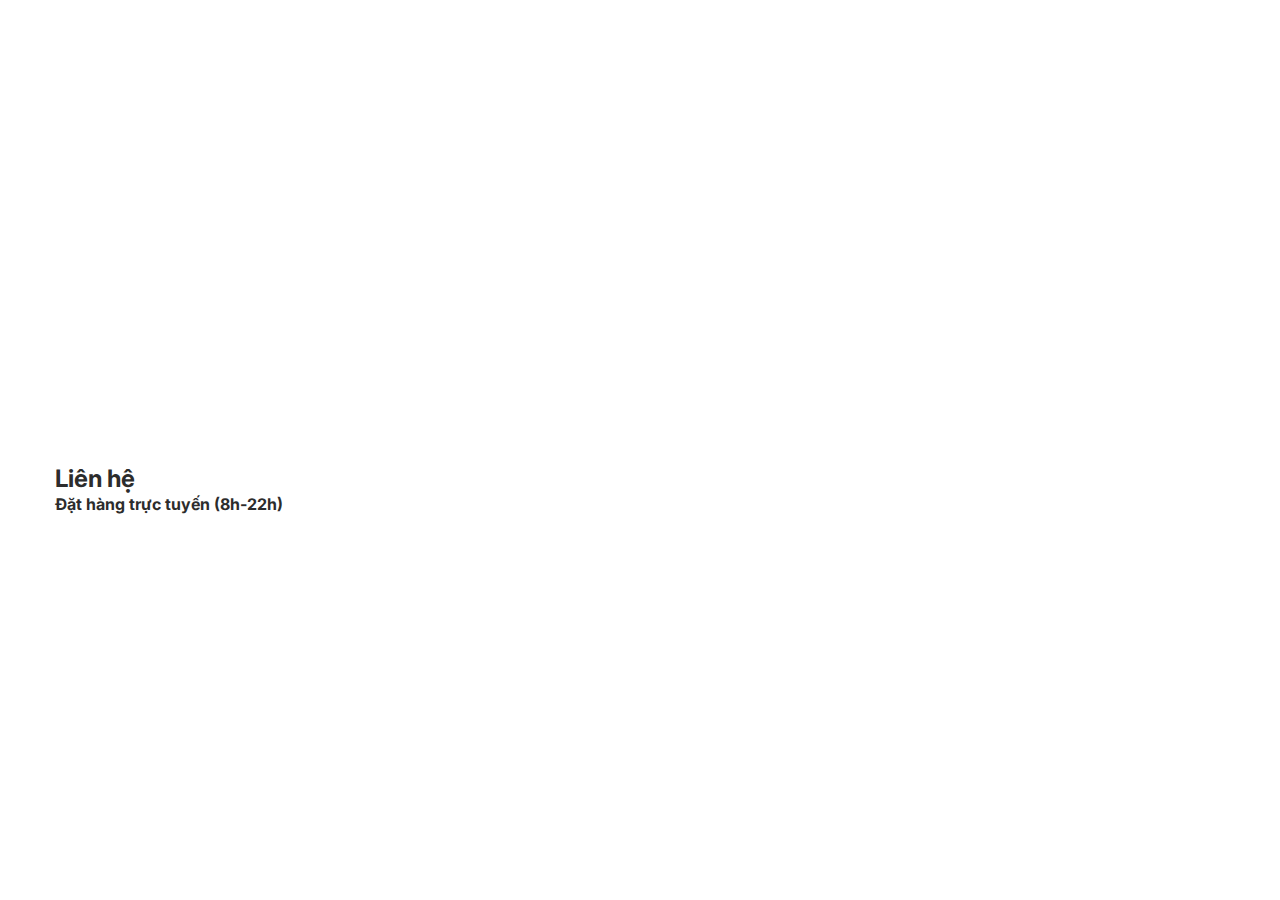
==== du_an_HTML/contact.html @ fa2d2f30 "up" ====
<!DOCTYPE html>
<html lang="en">
  <head>
    <meta charset="UTF-8" />
    <meta name="viewport" content="width=device-width, initial-scale=1.0" />
    <title>Liên hệ</title>
    <link
      rel="stylesheet"
      href="https://cdnjs.cloudflare.com/ajax/libs/font-awesome/6.5.2/css/all.min.css"
    />
    <link
      rel="stylesheet"
      href="https://cdnjs.cloudflare.com/ajax/libs/animate.css/4.1.1/animate.min.css"
    />

    <link rel="stylesheet" href="css/grid.css" />
    <link rel="stylesheet" href="css/style.css" />
  </head>
  <body>
    <iframe
      src="https://www.google.com/maps/embed?pb=!1m18!1m12!1m3!1d3153.6393666109917!2d144.9537363153166!3d-37.8162792797517!2m3!1f0!2f0!3f0!3m2!1i1024!2i768!4f13.1!3m3!1m2!1s0x6ad642af0f11fd81%3A0xf5774a2b8a3ef92a!2zVmljdG9yaWEgSGFyb3VyIENlbnRyYWwgRmVkZXJhdGlvbg!5e0!3m2!1sen!2sau!4v1580207734740!5m2!1sen!2sau"
      width="100%"
      height="460"
      style="border: 0"
      allowfullscreen=""
      loading="lazy"
    ></iframe>
    <div class="form-contact">
      <div class="container">
        <div class="col-5">
          <div class="info">
            <h2>Liên hệ</h2>
            <p><b>Đặt hàng trực tuyến (8h-22h)</b></p>
            <ul>
              <li><a href="#"></a></li>
              <li><a href="#"></a></li>
              <li><a href="#"></a></li>
              <li><a href="#"></a></li>
              <li><a href="#"></a></li>
            </ul>
          </div>
          <!-- end info -->
        </div>
        <!-- end col -->

        <div class="col-7">
          <div class="form"></div>
          <!-- end form -->
        </div>
        <!-- end col -->
      </div>
    </div>
  </body>
</html>
---- du_an_HTML/css/grid.css ----
/*
Quy ước: Triển khai theo Mobile First

.col-{number}: <576px
.col-sm-{number}: >=576px
.col-md-{number}: >=768px
.col-lg-{number}: >=992px
.col-xl-{number}: >=1200px
.col-xxl-{number}: >=1400px

Gutter
spacer = 1rem
g-0 => Khoảng cách cột và hàng = 0
g-1 => 0.25 * spacer
g-2 => 0.5 * spacer
g-3 => spacer
g-4 => 1.5 * spacer
g-5 => 3 * spacer


*/
* {
    padding: 0;
    margin: 0;
    box-sizing: border-box;
    outline: 0;
  }
  
  :root {
    --container-width: 1200px;
    --container-padding: 15px;
    --max-column: 12;
    --column-space: 20px;
    --spacer: 1rem;
  }
  
  .container {
    max-width: var(--container-width);
    margin: 0 auto;
    padding: 0 var(--container-padding);
  }
  
  .justify-content-start {
    justify-content: flex-start;
  }
  
  .justify-content-center {
    justify-content: center;
  }
  
  .justify-content-end {
    justify-content: flex-end;
  }
  
  .align-items-start {
    align-items: flex-start;
  }
  
  .align-items-center {
    align-items: center;
  }
  
  .align-items-end {
    align-items: flex-end;
  }
  
  .row {
    display: flex;
    flex-wrap: wrap;
    margin: 0 calc(-1 * var(--column-space) / 2);
  }
  
  .row.g-0 {
    margin: 0;
  }
  
  .row.g-0 > [class^="col-"] {
    padding: 0;
    margin: 0;
  }
  
  .row.g-1,
  .row.g-2,
  .row.g-3,
  .row.g-4,
  .row.g-5 {
    margin: 0 calc(-1 * var(--column-space) / 2);
  }
  
  .row.g-1 {
    --column-space: calc(0.25 * var(--spacer));
  }
  
  .row.g-2 {
    --column-space: calc(0.5 * var(--spacer));
  }
  
  .row.g-3 {
    --column-space: calc(1 * var(--spacer));
  }
  
  .row.g-4 {
    --column-space: calc(1.5 * var(--spacer));
  }
  
  .row.g-5 {
    --column-space: calc(3 * var(--spacer));
  }
  
  .row.g-1 > [class^="col-"],
  .row.g-2 > [class^="col-"],
  .row.g-3 > [class^="col-"],
  .row.g-4 > [class^="col-"],
  .row.g-5 > [class^="col-"] {
    padding: 0 calc(var(--column-space) / 2);
    margin-bottom: var(--column-space);
  }
  
  .row.g-1 > [class^="col-"] {
    --column-space-gutter: calc(0.25 * var(--spacer));
  }
  
  .row.g-2 > [class^="col-"] {
    --column-space-gutter: calc(0.5 * var(--spacer));
  }
  
  .row.g-3 > [class^="col-"] {
    --column-space-gutter: calc(1 * var(--spacer));
  }
  
  .row.g-4 > [class^="col-"] {
    --column-space-gutter: calc(1.5 * var(--spacer));
  }
  
  .row.g-5 > [class^="col-"] {
    --column-space-gutter: calc(3 * var(--spacer));
  }
  
  .row [class^="col-"] {
    --column-width: calc(100% / (var(--max-column) / var(--column-number)));
    flex-basis: var(--column-width);
    max-width: var(--column-width);
    padding: 0 calc(var(--column-space) / 2);
  }
  
  .col-1 {
    --column-number: 1;
  }
  
  .col-2 {
    --column-number: 2;
  }
  
  .col-3 {
    --column-number: 3;
  }
  
  .col-4 {
    --column-number: 4;
  }
  
  .col-5 {
    --column-number: 5;
  }
  
  .col-6 {
    --column-number: 6;
  }
  
  .col-7 {
    --column-number: 7;
  }
  
  .col-8 {
    --column-number: 8;
  }
  
  .col-9 {
    --column-number: 9;
  }
  
  .col-10 {
    --column-number: 10;
  }
  
  .col-11 {
    --column-number: 11;
  }
  
  .col-12 {
    --column-number: 12;
  }
  
  @media screen and (min-width: 576px) {
    .col-sm-1 {
      --column-number: 1;
    }
  
    .col-sm-2 {
      --column-number: 2;
    }
  
    .col-sm-3 {
      --column-number: 3;
    }
  
    .col-sm-4 {
      --column-number: 4;
    }
  
    .col-sm-5 {
      --column-number: 5;
    }
  
    .col-sm-6 {
      --column-number: 6;
    }
  
    .col-sm-7 {
      --column-number: 7;
    }
  
    .col-sm-8 {
      --column-number: 8;
    }
  
    .col-sm-9 {
      --column-number: 9;
    }
  
    .col-sm-10 {
      --column-number: 10;
    }
  
    .col-sm-11 {
      --column-number: 11;
    }
  
    .col-sm-12 {
      --column-number: 12;
    }
  }
  
  @media screen and (min-width: 768px) {
    .col-md-1 {
      --column-number: 1;
    }
  
    .col-md-2 {
      --column-number: 2;
    }
  
    .col-md-3 {
      --column-number: 3;
    }
  
    .col-md-4 {
      --column-number: 4;
    }
  
    .col-md-5 {
      --column-number: 5;
    }
  
    .col-md-6 {
      --column-number: 6;
    }
  
    .col-md-7 {
      --column-number: 7;
    }
  
    .col-md-8 {
      --column-number: 8;
    }
  
    .col-md-9 {
      --column-number: 9;
    }
  
    .col-md-10 {
      --column-number: 10;
    }
  
    .col-md-11 {
      --column-number: 11;
    }
  
    .col-md-12 {
      --column-number: 12;
    }
  }
  
  @media screen and (min-width: 992px) {
    .col-lg-1 {
      --column-number: 1;
    }
  
    .col-lg-2 {
      --column-number: 2;
    }
  
    .col-lg-3 {
      --column-number: 3;
    }
  
    .col-lg-4 {
      --column-number: 4;
    }
  
    .col-lg-5 {
      --column-number: 5;
    }
  
    .col-lg-6 {
      --column-number: 6;
    }
  
    .col-lg-7 {
      --column-number: 7;
    }
  
    .col-lg-8 {
      --column-number: 8;
    }
  
    .col-lg-9 {
      --column-number: 9;
    }
  
    .col-lg-10 {
      --column-number: 10;
    }
  
    .col-lg-11 {
      --column-number: 11;
    }
  
    .col-lg-12 {
      --column-number: 12;
    }
  }
  
  @media screen and (min-width: 1200px) {
    .col-xl-1 {
      --column-number: 1;
    }
  
    .col-xl-2 {
      --column-number: 2;
    }
  
    .col-xl-3 {
      --column-number: 3;
    }
  
    .col-xl-4 {
      --column-number: 4;
    }
  
    .col-xl-5 {
      --column-number: 5;
    }
  
    .col-xl-6 {
      --column-number: 6;
    }
  
    .col-xl-7 {
      --column-number: 7;
    }
  
    .col-xl-8 {
      --column-number: 8;
    }
  
    .col-xl-9 {
      --column-number: 9;
    }
  
    .col-xl-10 {
      --column-number: 10;
    }
  
    .col-xl-11 {
      --column-number: 11;
    }
  
    .col-xl-12 {
      --column-number: 12;
    }
  }
  
  @media screen and (min-width: 1400px) {
    .container {
      padding: 0;
    }
    .col-xxl-1 {
      --column-number: 1;
    }
  
    .col-xxl-2 {
      --column-number: 2;
    }
  
    .col-xxl-3 {
      --column-number: 3;
    }
  
    .col-xxl-4 {
      --caolumn-number: 4;
    }
  
    .col-xxl-5 {
      --column-number: 5;
    }
  
    .col-xxl-6 {
      --column-number: 6;
    }
  
    .col-xxl-7 {
      --column-number: 7;
    }
  
    .col-xxl-8 {
      --column-number: 8;
    }
  
    .col-xxl-9 {
      --column-number: 9;
    }
  
    .col-xxl-10 {
      --column-number: 10;
    }
  
    .col-xxl-11 {
      --column-number: 11;
    }
  
    .col-xxl-12 {
      --column-number: 12;
    }
  }
---- du_an_HTML/css/style.css ----
@import url("https://fonts.googleapis.com/css2?family=Inter:wght@100..900&display=swap");
* {
  padding: 0;
  border: 0;
  margin: 0;
  box-sizing: border-box;
  outline: 0;
}

html {
  font-size: 10px;
  scroll-behavior: smooth;
}

body {
  font-family: "Inter", sans-serif;
  color: #2c2c2c;
  line-height: 1.25;
  font-size: 1.6rem;
  overflow-x: hidden;
}

a {
  text-decoration: none;
  color: #2c2c2c;
}
a:hover {
  color: #46b20f;
}

img {
  max-width: 100%;
  height: auto;
}

ul,
ol {
  list-style: none;
}

h1,
h2,
h3,
h4,
h5,
h6 {
  color: #2c2c2c;
}

.d-none {
  display: none;
}

.d-block {
  display: block;
}

@media screen and (min-width: 576px) {
  .d-sm-none {
    display: none;
  }
  .d-sm-block {
    display: block;
  }
}
@media screen and (min-width: 768px) {
  .d-md-none {
    display: none;
  }
  .d-md-block {
    display: block;
  }
}
@media screen and (min-width: 992px) {
  .d-lg-none {
    display: none;
  }
  .d-lg-block {
    display: block;
  }
}
@media screen and (min-width: 1200px) {
  .d-xl-none {
    display: none;
  }
  .d-xl-block {
    display: block;
  }
}
@media screen and (min-width: 1400px) {
  .d-xxl-none {
    display: none;
  }
  .d-xxl-block {
    display: block;
  }
}
.container {
  --container-width: 1200px;
}

.btn {
  color: #fff;
  padding: 13.333px 11.667px;
  border-radius: 6.667px;
  font-weight: 700;
  display: inline-block;
}
.btn.btn-primary {
  background: #46b20f;
}
.btn.btn-primary:hover {
  background: #ff6916;
}
.btn.btn-outline-primary {
  color: #2c2c2c;
  padding: 11.667px 21.667px;
  border: 1px solid #46b20f;
}
.btn.btn-outline-primary:hover {
  background: #46b20f;
}
.btn.btn-outline-primary:hover svg path {
  fill: #fff;
}
.btn:hover {
  color: #fff;
}

.header {
  padding: 10px 0;
  box-shadow: 0px 1.667px 8.333px 0px rgba(0, 0, 0, 0.15);
  position: relative;
  z-index: 2;
}
.header .logo {
  height: 99px;
  overflow: hidden;
}
.header .header-nav {
  display: flex;
  justify-content: flex-end;
  align-items: center;
}
.header .header-nav .menu > ul {
  display: flex;
}
.header .header-nav .menu > ul > li {
  padding: 0 25px;
}
.header .header-nav .menu > ul > li > a {
  font-weight: 600;
}
.header .header-nav .menu > ul > li.active > a, .header .header-nav .menu > ul > li:hover > a {
  color: #46b20f;
  padding-bottom: 50px;
  border-bottom: 1.667px solid #46b20f;
}
.header .header-nav .menu-overlay {
  opacity: 0;
  visibility: hidden;
}
.header .header-nav .cart-icon {
  padding: 0 25px;
}
.header .header-nav .cart-icon a {
  display: block;
  position: relative;
}
.header .header-nav .cart-icon a span {
  font-size: 1.2rem;
  color: #fff;
  background-color: #ff6916;
  padding: 1px 4px;
  border-radius: 50%;
  position: absolute;
  top: -5px;
  right: -5px;
}
.header .header-nav .search-icon {
  padding-left: 25px;
}

@media screen and (max-width: 991.98px) {
  .header .logo {
    display: flex;
    align-items: center;
    justify-content: center;
  }
  .header .menu-toggle {
    margin-left: 20px;
    font-size: 3rem;
  }
  .header .header-nav {
    margin-right: 20px;
  }
  .header .header-nav .menu {
    position: fixed;
    top: 0;
    left: 0;
    bottom: 0;
    z-index: 2;
    background: #46b20f;
    min-width: 250px;
    padding: 15px 0;
    translate: -100%;
    transition: translate 0.4s ease-in-out;
  }
  .header .header-nav .menu ul {
    display: block;
  }
  .header .header-nav .menu ul li {
    padding: 0;
  }
  .header .header-nav .menu ul li.active > a, .header .header-nav .menu > ul > li:hover > a {
    padding-bottom: 10px;
  }
  .header .header-nav .menu ul li a {
    color: #fff !important;
    display: block;
    padding: 10px 20px;
  }
  .header .header-nav .menu-overlay {
    position: fixed;
    inset: 0;
    background: rgba(0, 0, 0, 0.3882352941);
    z-index: 1;
    transition: 0.3s ease-in-out;
    transition-property: opacity, visibility;
  }
  .header .header-nav .cart-icon {
    padding: 0 10px;
  }
  .header .header-nav .search-icon {
    padding-left: 10px;
  }
  .header .header-nav input[type=checkbox]:checked ~ .menu {
    translate: 0;
  }
  .header .header-nav input[type=checkbox]:checked ~ .menu-overlay {
    opacity: 1;
    visibility: visible;
  }
}
.footer {
  background: #f2ffec;
  padding-top: 66px;
  padding-bottom: 40px;
}
.footer .footer-inner,
.footer .footer-bottom {
  max-width: 83%;
  margin: 0 auto;
}
.footer .footer-inner::after {
  content: "";
  max-width: 98%;
  margin: 0 auto;
  margin-top: 72.5px;
  display: block;
  height: 1.67px;
  background: #a3a3a3;
}
.footer .footer-inner .footer-item .logo {
  margin-bottom: 24.58px;
}
.footer .footer-inner .footer-item p {
  margin-bottom: 6.67px;
}
.footer .footer-inner .footer-item p.title {
  color: #46b20f;
  margin-bottom: 13px;
  font-weight: 600;
}
.footer .footer-inner .footer-item ul li {
  margin-bottom: 6.67px;
  display: flex;
  flex-wrap: wrap;
}
.footer .footer-inner .footer-item ul li svg {
  flex-basis: 20px;
  margin-right: 10px;
}
.footer .footer-inner .footer-item ul li span {
  flex-basis: calc(100% - 30px);
}
.footer .footer-bottom {
  padding-top: 24.17px;
}
.footer .footer-bottom .socials {
  height: 100%;
  display: flex;
  justify-content: flex-end;
  align-items: center;
  column-gap: 6.67px;
}
.footer .footer-bottom .socials li a {
  width: 40px;
  height: 40px;
  background: #dcffca;
  border-radius: 50%;
  display: flex;
  justify-content: center;
  align-items: center;
}

@media screen and (max-width: 1199.98px) {
  .footer .footer-inner::after {
    margin-top: 15px;
  }
  .footer .footer-inner .footer-item {
    margin-bottom: 20px;
  }
}
@media screen and (max-width: 575.98px) {
  .footer .footer-bottom a {
    margin-bottom: 20px;
    display: flex;
    justify-content: center;
    align-items: center;
  }
  .footer .footer-bottom .socials {
    justify-content: center;
    align-items: center;
  }
}
.hero {
  position: relative;
  z-index: 1;
}
.hero .hero-text h1,
.hero .hero-text h2 {
  font-weight: 800;
}
.hero .hero-text h1 {
  font-size: 3.6rem;
}
.hero .hero-text h2 {
  font-size: 4.3rem;
}
.hero .hero-text p {
  max-width: 77%;
}
.hero .hero-image {
  background: #dcffca;
  width: 50vw;
  min-height: 708px;
  padding: 55px 0;
  border-radius: 16.667px 0px 0px 16.667px;
  position: relative;
}
.hero .hero-image span {
  color: #216000;
  font-size: 15.6rem;
  font-weight: 800;
  opacity: 0.15;
  transform: rotate(90deg);
  line-height: 1;
  display: inline-block;
  position: absolute;
  top: 0;
  bottom: 0;
  left: 35px;
}
.hero .hero-image img {
  width: 432px;
  margin-top: 30px;
  margin-left: -80px;
}

@media screen and (max-width: 1399.98px) {
  .hero .hero-image img {
    width: 350px;
    margin-left: -60px;
  }
  .hero .hero-image span {
    font-size: 14rem;
    left: -5%;
  }
}
@media screen and (max-width: 1199.98px) {
  .hero .hero-image span {
    font-size: 10rem;
    left: -20%;
    top: -20%;
  }
}
@media screen and (max-width: 991.98px) {
  .hero .hero-text {
    text-align: center;
    margin: 50px 0;
  }
  .hero .hero-text h1,
  .hero .hero-text h2 {
    margin-bottom: 15px;
  }
  .hero .hero-text h2 {
    font-size: 3.1rem;
  }
  .hero .hero-text p {
    margin: 0 auto;
    max-width: 80%;
    text-align: justify;
  }
  .hero .hero-image {
    width: 100%;
    border-radius: 0;
    display: flex;
    justify-content: center;
    align-items: center;
  }
  .hero .hero-image img {
    width: 380px;
    margin: 0 -50px 0 0;
  }
  .hero .hero-image span {
    position: static;
    font-size: 13rem;
  }
}
@media screen and (max-width: 767.98px) {
  .hero .hero-image {
    text-align: center;
    min-height: auto;
    display: block;
  }
  .hero .hero-image img {
    margin: 0 auto;
    max-width: 70%;
    display: block;
  }
  .hero .hero-image span {
    position: static;
    transform: rotate(0deg);
    font-size: 8rem;
    display: block;
  }
  .hero .hero-image span br {
    display: none;
  }
}
@media screen and (max-width: 575.98px) {
  .hero .hero-image span br {
    display: block;
  }
}
.counter {
  padding: 100px 0;
}
.counter .counter-heading {
  max-width: 53%;
  margin: 0 auto;
  text-align: center;
  margin-bottom: 110px;
}
.counter .counter-heading h2 {
  margin-bottom: 24px;
  font-size: 3.1rem;
  line-height: 1.3;
}
.counter .counter-list .counter-item {
  background-color: #fff;
  padding: 33.33px;
  box-shadow: -5.833px 8.333px 72.5px 0px rgba(54, 54, 54, 0.12);
  position: relative;
}
.counter .counter-list .counter-item .counter-icon {
  background-color: #fff0e7;
  padding: 19.17px;
  border-radius: 10px;
  display: inline-block;
}
.counter .counter-list .counter-item span {
  display: block;
}
.counter .counter-list .counter-item span.counter-number {
  padding: 23.33px 0;
  font-size: 4.3rem;
  font-weight: 800;
}
.counter .counter-list [class^=col-]:nth-child(1) .counter-item::before {
  content: "";
  background: #dcffca;
  width: 235px;
  height: 235px;
  border-radius: 50%;
  display: block;
  position: absolute;
  top: 0;
  left: 0;
  translate: -50% -50%;
  z-index: -1;
}
.counter .counter-list [class^=col-]:nth-child(2) .counter-item {
  padding-top: 60.83px;
  padding-bottom: 60.83px;
  max-width: 89%;
  margin: 0 auto;
}
.counter .counter-list [class^=col-]:nth-child(2) .counter-item .counter-icon {
  background-color: #f2ffec;
}
.counter .counter-list [class^=col-]:nth-child(3) .counter-item::after {
  content: "";
  background: #ffd5bd;
  width: 235px;
  height: 235px;
  border-radius: 50%;
  display: block;
  position: absolute;
  bottom: 0;
  right: 0;
  translate: 50% 60%;
  z-index: -1;
}

@media screen and (max-width: 1199.98px) {
  .counter .counter-list .counter-item::before, .counter .counter-list .counter-item::after {
    display: none !important;
  }
}
@media screen and (max-width: 991.98px) {
  .counter {
    padding: 30px 0;
  }
  .counter .counter-heading {
    margin-bottom: 50px;
    max-width: 80%;
  }
  .counter .counter-heading h2 br {
    display: none;
  }
  .counter .counter-list .counter-item {
    text-align: center;
    margin: 0 auto 20px !important;
    max-width: 80% !important;
    padding: 33.33px !important;
  }
}
@media screen and (max-width: 767.98px) {
  .counter .counter-heading p {
    text-align: justify;
  }
}
.products {
  padding-top: 64px;
}
.products h2 {
  text-align: center;
  font-size: 3.1rem;
  font-weight: 800;
  margin-bottom: 50px;
}
.products .products-list .product-item {
  margin-top: 114px;
  margin-bottom: 96px;
  max-width: 70%;
  text-align: center;
}
.products .products-list .product-item .image {
  position: relative;
}
.products .products-list .product-item .image img {
  display: block;
  max-width: 100%;
  margin: 0 auto;
}
.products .products-list .product-item .image::before {
  content: "";
  display: block;
  background: #ffba94;
  width: 269.316px;
  height: 269.316px;
  border-radius: 50%;
  position: absolute;
  top: 0;
  left: 0;
  right: 0;
  z-index: -1;
  translate: 0 -40%;
}
.products .products-list .product-item .name {
  font-size: 2.3rem;
  font-weight: 700;
  margin-bottom: 29.48px;
  margin-top: 17.19px;
}
.products .products-list .product-item .name::after {
  content: "";
  display: block;
  width: 40.883px;
  height: 1.667px;
  background: #a3a3a3;
  max-width: 100%;
  margin: 0 auto;
  margin-top: 12.81px;
}
.products .products-list .product-item .quantity {
  color: #656565;
  margin-bottom: 6.33px;
}
.products .products-list .product-item .price {
  margin-bottom: 31px;
}
.products .products-list .product-item .price span {
  font-size: 2.3rem;
  font-weight: 600;
}
.products .products-list [class^=col-]:nth-child(3n+1) .product-item {
  margin-left: auto;
}
.products .products-list [class^=col-]:nth-child(3n+2) .product-item {
  margin-left: auto;
  margin-right: auto;
}
.products .products-list [class^=col-]:nth-child(3n+2) .product-item .image::before {
  background: #c5ffa8;
}

@media screen and (max-width: 991.98px) {
  .products {
    padding: 0 0 30px;
  }
  .products h2 {
    margin: 0 0 20px;
  }
  .products .products-list .product-item {
    max-width: 100%;
    margin: 0 0 15px;
  }
  .products .products-list .product-item .image::before {
    display: none;
  }
}
@media screen and (max-width: 575.98px) {
  .products .products-list .product-item .name,
  .products .products-list .product-item .price span {
    font-size: 1.6rem;
  }
  .products .products-list .product-item .name a {
    max-height: 44px;
    overflow: hidden;
    display: -webkit-box;
    -webkit-line-clamp: 2; /* number of lines to show */
    line-clamp: 2;
    -webkit-box-orient: vertical;
  }
  .products .products-list .product-item .add-to-cart .btn {
    font-size: 1.4rem;
  }
}
.posts {
  padding: 64px 0;
}
.posts .posts-heading {
  max-width: 54%;
  margin: 0 auto;
  text-align: center;
}
.posts .posts-heading h2 {
  margin: 0;
  font-size: 3.1rem;
  font-weight: 800;
}
.posts .posts-heading p {
  margin: 23px 0 28px;
}
.posts .posts-list .post-item .image img {
  border-radius: 6.667px;
}
.posts .posts-list .post-item .meta {
  margin: 16.27px 0 18.67px;
  display: flex;
  justify-content: space-between;
}
.posts .posts-list .post-item .meta li:first-child a {
  color: #46b20f;
  font-size: 1.5rem;
  font-weight: 500;
}
.posts .posts-list .post-item .meta li:last-child {
  display: flex;
  justify-content: center;
  align-items: center;
}
.posts .posts-list .post-item .meta li:last-child span {
  color: #a3a3a3;
  font-weight: 500;
  font-size: 1.5rem;
}
.posts .posts-list .post-item .meta li:last-child svg {
  vertical-align: top;
}
.posts .posts-list .post-item .title {
  font-size: 2rem;
  font-weight: 600;
  margin-bottom: 16.27px;
}
.posts .posts-more {
  text-align: center;
}
.posts .posts-more a {
  margin-top: 79.67px;
  display: inline-flex;
  justify-content: center;
  align-items: center;
}

@media screen and (max-width: 991.98px) {
  .posts {
    padding: 30px;
  }
  .posts .posts-heading {
    max-width: 80%;
    text-align: justify;
  }
  .posts .posts-heading h2 {
    text-align: center;
  }
  .posts .posts-more {
    margin-top: 0;
  }
}
@media screen and (max-width: 767.98px) {
  .posts {
    padding: 20px 0;
  }
  .posts .posts-list .post-item {
    margin-bottom: 25px;
  }
  .posts .posts-more a {
    margin-top: 30px;
  }
}
@media screen and (max-width: 575.98px) {
  .posts .posts-list .post-item .image img {
    width: 100%;
  }
}
.feature {
  padding: 36px 0 116px;
  position: relative;
}
.feature::after {
  content: "";
  background: #fff0e7;
  border-radius: 8.333px;
  display: block;
  position: absolute;
  left: 0;
  right: 0;
  bottom: 0;
  top: 50%;
  z-index: -1;
}
.feature .feature-heading {
  text-align: center;
  max-width: 49.8%;
  margin: 0 auto;
  margin-bottom: 50px;
}
.feature .feature-heading h2 {
  font-size: 3.1rem;
  font-weight: 800;
  margin-bottom: 24.33px;
}
.feature .feature-list {
  display: flex;
  justify-content: center;
  column-gap: 25px;
}
.feature .feature-list .feature-item {
  flex-basis: 28%;
  max-width: 28%;
  background: #fff;
  border-radius: 8.333px;
}
.feature .feature-list .feature-item .image {
  margin-bottom: 24.17px;
}
.feature .feature-list .feature-item .image img {
  display: block;
  border-radius: 8.333px;
}
.feature .feature-list .feature-item .info {
  padding: 0 18.33px 24.67px 27.5px;
}
.feature .feature-list .feature-item .info h3 {
  font-size: 2rem;
  font-weight: 600;
  color: #ff6916;
  margin-bottom: 6.33px;
}

@media screen and (max-width: 1199.98px) {
  .feature {
    padding: 25px 0;
  }
  .feature .feature-heading {
    max-width: 90%;
  }
}
@media screen and (max-width: 767.98px) {
  .feature .feature-list {
    flex-wrap: wrap;
  }
  .feature .feature-list .feature-item {
    flex-basis: calc(50% - 25px);
    max-width: calc(50% - 25px);
    margin-bottom: 25px;
  }
  .feature::after {
    top: 0;
  }
}
@media screen and (max-width: 575.98px) {
  .feature .feature-list .feature-item {
    flex-basis: 100%;
    max-width: 100%;
  }
  .feature .feature-list .image img {
    margin: 0 auto;
    width: 90%;
  }
}
.quality {
  padding: 133px 0;
}
.quality .quality-list .quality-item {
  max-width: 75%;
  margin: 0 auto;
  margin-bottom: 38.83px;
  display: flex;
  column-gap: 15.83px;
}
.quality .quality-list .quality-item h3 {
  margin-bottom: 6.67px;
  font-size: 2rem;
  font-weight: 600;
}
.quality .quality-list .quality-item p {
  font-size: 1.7rem;
  font-family: 500;
}
.quality .quality-list [class^=col-]:nth-child(3n+1) .quality-item {
  margin-left: auto;
  margin-right: initial;
}
.quality .quality-list [class^=col-]:nth-child(3n+3) .quality-item {
  margin-right: auto;
  margin-left: initial;
}

@media screen and (max-width: 1199.98px) {
  .quality .quality-list .quality-item {
    margin-left: auto !important;
    margin-right: auto !important;
  }
}
@media screen and (max-width: 991.98px) {
  .quality {
    padding: 70px 0;
  }
}
@media screen and (max-width: 575.98px) {
  .quality .quality .quality-item {
    max-width: 90%;
  }
}
.contact {
  padding-bottom: 101px;
}
.contact .image {
  max-width: 83%;
}
.contact .form {
  margin-top: 55px;
}
.contact .form .form-heading {
  font-size: 2rem;
  font-weight: 600;
  line-height: 1.3;
  margin-bottom: 26px;
}
.contact .form .form-group {
  margin-bottom: 22.67px;
}
.contact .form .form-group .form-control {
  width: 100%;
  padding: 13.333px;
  border: 0.833px solid #a3a3a3;
  border-radius: 6.667px;
}
.contact .form .form-group .form-control::placeholder {
  color: #a3a3a3;
}
.contact .form .form-group textarea {
  margin-bottom: 3.38px;
  min-height: 149px;
  font-family: "Inter", sans-serif;
  resize: none;
}
.contact .form .group-row {
  display: flex;
  flex-wrap: wrap;
  column-gap: 22.67px;
}
.contact .form .group-row .form-group {
  flex-grow: 1;
}
.contact .form .form-btn {
  display: flex;
  justify-content: flex-end;
}
.contact .form .form-btn .btn {
  min-width: 128px;
  padding: 13.33px 11.67px;
  font-weight: 700;
  cursor: pointer;
  display: block;
}

@media screen and (max-width: 991.98px) {
  .contact {
    padding-bottom: 30px;
  }
  .contact .form {
    margin-top: 0;
  }
  .contact .form .form-heading {
    text-align: center;
  }
  .contact .form .form-btn {
    display: block;
  }
  .contact .form .form-btn .btn {
    width: 90%;
    margin: 0 auto;
  }
}
.greenchop-title {
  background: #f2ffec;
  width: 100%;
  height: 166.667px;
  display: flex;
  align-items: center;
}
.greenchop-title h1 {
  margin-left: 200px;
  font-size: 4.3rem;
  font-weight: 700;
}

@media screen and (max-width: 1199.98px) {
  .greenchop-title {
    justify-content: center;
  }
  .greenchop-title h1 {
    margin-left: 0;
  }
}
@media screen and (max-width: 991.98px) {
  .greenchop-title {
    height: 130px;
  }
}
@media screen and (max-width: 767.98px) {
  .greenchop-title h1 {
    font-size: 3.5rem;
  }
}
.about-greenchop {
  margin-bottom: 100px;
}
.about-greenchop .container .title {
  text-align: center;
}
.about-greenchop .container .title h2 {
  margin-bottom: 24.67px;
}
.about-greenchop .container .info-greenchop {
  margin-bottom: 50.74px;
}
.about-greenchop .container .info-greenchop:nth-child(2) .row {
  display: flex;
  flex-direction: row-reverse;
  justify-content: center;
  align-items: center;
}
.about-greenchop .container .info-greenchop:nth-child(2) .row .image img {
  width: 479.167px;
}
.about-greenchop .container .info-greenchop:nth-child(2) .row .info p {
  max-width: 75%;
  font-size: 1.3rem;
  line-height: 1.43;
}
.about-greenchop .container .info-greenchop:nth-child(3) .row {
  display: flex;
  justify-content: center;
  align-items: center;
}
.about-greenchop .container .info-greenchop:nth-child(3) .image img {
  width: 377.5px;
}
.about-greenchop .container .info-greenchop:nth-child(3) .info p {
  max-width: 88%;
  font-size: 1.3rem;
  line-height: 1.43;
}
.about-greenchop .container .info-greenchop:nth-child(3) .info p:nth-child(1) {
  margin-bottom: 20px;
}
.about-greenchop .container .info-greenchop:nth-child(4) .row {
  display: flex;
  flex-direction: row-reverse;
  justify-content: center;
  align-items: center;
}
.about-greenchop .container .info-greenchop:nth-child(4) .image {
  display: flex;
  justify-content: end;
}
.about-greenchop .container .info-greenchop:nth-child(4) .image img {
  width: 394.534px;
}
.about-greenchop .container .info-greenchop:nth-child(4) .info p {
  max-width: 75%;
  font-size: 1.3rem;
  line-height: 1.43;
}
.about-greenchop .container .info-greenchop:nth-child(4) .info p:nth-child(1) {
  margin-bottom: 20px;
}

@media screen and (max-width: 991.98px) {
  .about-greenchop .container .info-greenchop:nth-child(2) .row {
    flex-direction: column;
  }
  .about-greenchop .container .info-greenchop:nth-child(2) .row .image {
    display: flex;
    justify-content: center;
  }
  .about-greenchop .container .info-greenchop:nth-child(2) .row .image img {
    max-width: 90%;
    margin-bottom: 10px;
  }
  .about-greenchop .container .info-greenchop:nth-child(2) .row .info p {
    max-width: 80%;
    margin: 0 auto;
  }
  .about-greenchop .container .info-greenchop:nth-child(3) .row {
    flex-direction: column;
  }
  .about-greenchop .container .info-greenchop:nth-child(3) .row .image {
    display: flex;
    justify-content: center;
  }
  .about-greenchop .container .info-greenchop:nth-child(3) .row .image img {
    max-width: 90%;
    margin-bottom: 10px;
  }
  .about-greenchop .container .info-greenchop:nth-child(3) .row .info p {
    max-width: 80%;
    margin: 0 auto;
  }
  .about-greenchop .container .info-greenchop:nth-child(3) .row .info p:nth-child(1) {
    margin-bottom: 10px;
  }
  .about-greenchop .container .info-greenchop:nth-child(4) .row {
    flex-direction: column;
  }
  .about-greenchop .container .info-greenchop:nth-child(4) .row .image {
    justify-content: center;
  }
  .about-greenchop .container .info-greenchop:nth-child(4) .row .image img {
    max-width: 90%;
    margin-bottom: 10px;
  }
  .about-greenchop .container .info-greenchop:nth-child(4) .row .info p {
    max-width: 80%;
    margin: 0 auto;
  }
}
.product-main {
  display: flex;
  justify-content: center;
  align-items: center;
}
.product-main .cover {
  max-width: 1600px;
  height: 391.667px;
  background-image: url("/du_an_HTML/images/family-img.png");
  background-repeat: no-repeat;
  background-size: cover;
  position: relative;
  z-index: 1;
}
.product-main .cover::after {
  content: "";
  background-color: #000000;
  opacity: 0.6;
  position: absolute;
  top: 0;
  bottom: 0;
  left: 0;
  right: 0;
  z-index: -1;
}
.product-main .cover .info-main {
  color: #fff;
  display: flex;
  flex-direction: column;
  align-items: center;
  position: relative;
}
.product-main .cover .info-main h2 {
  color: #fff;
  padding: 70px 0 49.67px;
  font-size: 3.1rem;
  font-weight: 800;
  text-align: center;
}
.product-main .cover .info-main p {
  padding-bottom: 70px;
  max-width: 50%;
  line-height: 1.35;
  text-align: center;
}
.product-main .cover .info-main .above-quotes {
  position: absolute;
  top: 115.83px;
  left: 16%;
}
.product-main .cover .info-main .below-quotes {
  position: absolute;
  right: 16%;
  top: 240.83px;
}

@media screen and (max-width: 1399.98px) {
  .product-main .cover .info-main .above-quotes {
    left: 12%;
  }
  .product-main .cover .info-main .below-quotes {
    right: 12%;
  }
}
@media screen and (max-width: 1199.98px) {
  .product-main .cover {
    height: auto;
  }
}
@media screen and (max-width: 991.98px) {
  .product-main .cover .info-main h2 {
    max-width: 90%;
    padding: 40px 0 20px;
  }
  .product-main .cover .info-main p {
    max-width: 70%;
    padding-bottom: 40px;
    text-align: justify;
  }
  .product-main .cover .info-main .above-quotes,
  .product-main .cover .info-main .below-quotes {
    display: none;
  }
}
.mission-greenchop .row {
  margin-top: 100px;
  margin-bottom: 232.98px;
}
.mission-greenchop .row .image {
  display: flex;
  justify-content: end;
  position: relative;
}
.mission-greenchop .row .image img {
  width: 400px;
}
.mission-greenchop .row .image::before {
  content: "";
  display: block;
  background: #dcffca;
  width: 400px;
  height: 400px;
  border-radius: 50%;
  position: absolute;
  top: 75.83px;
  right: 185.83px;
  z-index: -2;
}
.mission-greenchop .row .image::after {
  content: "";
  display: block;
  background: #ffd5bd;
  width: 220px;
  height: 220px;
  border-radius: 50%;
  position: absolute;
  top: 278.33px;
  right: 125px;
  z-index: -1;
}
.mission-greenchop .row .info {
  margin-left: 71.67px;
}
.mission-greenchop .row .info h2 {
  margin: 66.67px 0 26.33px;
  font-size: 3.1rem;
  font-weight: 800;
}
.mission-greenchop .row .info p {
  text-align: justify;
  max-width: 67%;
  font-size: 1.3rem;
  line-height: 1.43;
}

@media screen and (max-width: 1199.98px) {
  .mission-greenchop .row .image::after, .mission-greenchop .row .image::before {
    display: none;
  }
}
@media screen and (max-width: 991.98px) {
  .mission-greenchop .row {
    margin: 50px 0;
  }
  .mission-greenchop .row .image {
    justify-content: center;
  }
  .mission-greenchop .row .info {
    margin: 0 auto;
  }
  .mission-greenchop .row .info h2 {
    text-align: center;
    margin: 20px 0;
  }
  .mission-greenchop .row .info p {
    max-width: 90%;
    margin: 0 auto;
  }
}
.products-title {
  background: #f2ffec;
  width: 100%;
  height: 166.667px;
  display: flex;
  align-items: center;
  margin-bottom: 30px;
}
.products-title h1 {
  margin-left: 200px;
  font-size: 4.3rem;
  font-weight: 700;
}

@media screen and (max-width: 1199.98px) {
  .products-title {
    justify-content: center;
  }
  .products-title h1 {
    margin-left: 0;
  }
}
@media screen and (max-width: 991.98px) {
  .products-title {
    height: 130px;
  }
}
@media screen and (max-width: 767.98px) {
  .products-title h1 {
    font-size: 3.5rem;
  }
}
.feature-products .row {
  display: flex;
  align-items: center;
  justify-content: flex-end;
  margin-top: 30px;
}
.feature-products .row .info {
  margin-left: 20px;
  position: relative;
}
.feature-products .row .info h2 {
  margin-bottom: 15.17px;
  font-size: 3.1rem;
  font-weight: 800;
}
.feature-products .row .info p {
  max-width: 60%;
  font-size: 1.3rem;
  line-height: 1.43;
}
.feature-products .row .info svg {
  width: 162.5px;
  position: absolute;
  z-index: -1;
  top: -33px;
  left: -52px;
}
.feature-products .row .image img {
  width: 503.333px;
  border-radius: 6.667px;
}

@media screen and (max-width: 1199.98px) {
  .feature-products .row {
    justify-content: center;
  }
  .feature-products .row .info {
    text-align: center;
  }
  .feature-products .row .info p {
    margin: 0 auto;
    max-width: 70%;
    text-align: justify;
  }
  .feature-products .row .info svg {
    display: none;
  }
  .feature-products .row .image {
    max-width: 90%;
    margin: 20px auto 0;
    text-align: center;
  }
}
@media screen and (max-width: 991.98px) {
  .feature-products .row .info h2 br {
    display: none;
  }
  .feature-products .row .info p {
    max-width: 90%;
  }
}
.use-products .use-title {
  text-align: center;
}
.use-products .use-title h2 {
  margin-top: 100px;
  margin-bottom: 24.33px;
  font-size: 3.1rem;
  font-weight: 800;
}
.use-products .use-title p {
  margin: 0 auto 81.5px;
  max-width: 38%;
  font-size: 1.3rem;
  line-height: 1.43;
}
.use-products .step-use .row {
  display: flex;
  justify-content: center;
  margin-bottom: 100px;
}
.use-products .step-use .row .col-xl-3 {
  position: relative;
}
.use-products .step-use .row .col-xl-3:nth-child(1)::before, .use-products .step-use .row .col-xl-3:nth-child(2)::before, .use-products .step-use .row .col-xl-3:nth-child(3)::before, .use-products .step-use .row .col-xl-3:nth-child(4)::before {
  content: "";
  background: #fff0e7;
  width: 123.333px;
  height: 123.333px;
  border-radius: 50%;
  flex-shrink: 0;
  position: absolute;
  z-index: -1;
  top: -30px;
  left: 70px;
}
.use-products .step-use .row .col-xl-3 .step {
  display: flex;
  justify-content: center;
}
.use-products .step-use .row .col-xl-3 .step .image {
  margin-right: 10px;
}
.use-products .step-use .row .col-xl-3 .step .image img {
  width: 115px;
  height: auto;
}
.use-products .step-use .row .col-xl-3 .step p {
  max-width: 52%;
  font-size: 1.3rem;
  line-height: 1.43;
}

@media screen and (max-width: 1199.98px) {
  .use-products .use-title h2 {
    margin-top: 50px;
    margin-bottom: 20px;
  }
  .use-products .use-title p {
    margin: 0 auto 50px;
    max-width: 80%;
  }
  .use-products .step-use .row {
    margin-bottom: 50px;
  }
  .use-products .step-use .row .col-xl-3 {
    margin-bottom: 20px;
  }
  .use-products .step-use .row .col-xl-3:nth-child(1)::before, .use-products .step-use .row .col-xl-3:nth-child(2)::before, .use-products .step-use .row .col-xl-3:nth-child(3)::before, .use-products .step-use .row .col-xl-3:nth-child(4)::before {
    display: none;
  }
  .use-products .step-use .row .col-xl-3 .step {
    display: flex;
    justify-content: center;
  }
  .use-products .step-use .row .col-xl-3 .step .image {
    margin-right: 10px;
  }
  .use-products .step-use .row .col-xl-3 .step .image img {
    width: 115px;
    height: auto;
  }
  .use-products .step-use .row .col-xl-3 .step p {
    max-width: 52%;
    font-size: 1.3rem;
    line-height: 1.43;
  }
}
@media screen and (max-width: 767.98px) {
  .use-products .step-use .row {
    margin-bottom: 25px;
  }
}
.describe-products {
  max-width: 1600px;
  margin: 100px auto 246px;
}
.describe-products .cover {
  max-width: 1600px;
}
.describe-products .cover .info {
  display: flex;
  max-width: 653px;
  margin-left: 312px;
  box-shadow: 30px 30px 80px 15px rgb(237, 237, 237);
  position: relative;
}
.describe-products .cover .info p {
  max-width: 85%;
  margin-top: 90.83px;
  margin-left: 62.5px;
  font-size: 2rem;
  line-height: 1.5;
}
.describe-products .cover .info img:nth-child(3) {
  width: 588.333px;
  position: absolute;
  top: 35.83px;
  right: 0;
  translate: calc(100% + 45px) 0;
}

@media screen and (max-width: 1599.98px) {
  .describe-products {
    margin-bottom: 100px;
  }
  .describe-products .cover .info {
    max-width: 80%;
    margin: auto;
  }
  .describe-products .cover .info p {
    margin: auto 30px;
    text-align: justify;
  }
  .describe-products .cover .info img:nth-child(3) {
    position: static;
    object-fit: contain;
    translate: 0 0;
  }
}
@media screen and (max-width: 1199.98px) {
  .describe-products {
    margin: 0 auto 50px;
  }
  .describe-products .cover .info {
    flex-wrap: wrap;
    justify-content: center;
    row-gap: 20px;
    box-shadow: none;
  }
  .describe-products .cover .info p {
    max-width: 90%;
  }
  .describe-products .cover .info img:nth-child(1) {
    display: none;
  }
  .describe-products .cover .info img:nth-child(3) {
    display: block;
    width: 65%;
  }
}
@media screen and (max-width: 767.98px) {
  .describe-products .cover .info {
    max-width: 100%;
  }
  .describe-products .cover .info p {
    max-width: 98%;
  }
  .describe-products .cover .info img:nth-child(3) {
    display: block;
    width: 85%;
  }
}
.rule-5k {
  margin-bottom: 83.67px;
}
.rule-5k .rule-title {
  text-align: center;
}
.rule-5k .rule-title h2 {
  font-size: 3.1rem;
  font-weight: 800;
  margin-bottom: 49.33px;
}
.rule-5k .cover {
  max-width: 1600px;
  margin: 0 auto;
}
.rule-5k .cover .cover-info:nth-child(1) {
  background: #f2ffec;
  margin-left: 200px;
  margin-bottom: 165px;
}
.rule-5k .cover .cover-info:nth-child(1) .info {
  display: flex;
  justify-content: flex-start;
  column-gap: 50.83px;
  position: relative;
  top: 66.67px;
  left: 114.17px;
}
.rule-5k .cover .cover-info:nth-child(1) .info p {
  max-width: 39%;
  font-size: 1.3rem;
  line-height: 1.43;
  position: relative;
}
.rule-5k .cover .cover-info:nth-child(1) .info p svg {
  position: absolute;
  top: 121.67px;
  right: 0.83px;
}
.rule-5k .cover .cover-info:nth-child(2) {
  background: #fff0e7;
  margin-right: 200px;
}
.rule-5k .cover .cover-info:nth-child(2) .info {
  display: flex;
  justify-content: flex-end;
  column-gap: 48.33px;
  position: relative;
  top: 66.67px;
  right: 112.5px;
}
.rule-5k .cover .cover-info:nth-child(2) .info p {
  max-width: 39.5%;
  font-size: 1.3rem;
  line-height: 1.43;
  position: relative;
}
.rule-5k .cover .cover-info:nth-child(2) .info p svg {
  position: absolute;
  top: 124.17px;
  left: 1.67px;
}

@media screen and (max-width: 1399.98px) {
  .rule-5k .cover .cover-info:nth-child(1) {
    margin: 0 0 50px 0;
  }
  .rule-5k .cover .cover-info:nth-child(1) .info {
    position: static;
  }
  .rule-5k .cover .cover-info:nth-child(1) .info p {
    margin: auto 0;
  }
  .rule-5k .cover .cover-info:nth-child(2) {
    margin: 0;
  }
  .rule-5k .cover .cover-info:nth-child(2) .info {
    position: static;
  }
  .rule-5k .cover .cover-info:nth-child(2) .info p {
    margin: auto 0;
  }
}
@media screen and (max-width: 1199.98px) {
  .rule-5k {
    margin-bottom: 0;
  }
  .rule-5k .cover .cover-info:nth-child(1) .info svg, .rule-5k .cover .cover-info:nth-child(2) .info svg {
    display: none;
  }
}
@media screen and (max-width: 767.98px) {
  .rule-5k .rule-title h2 br {
    display: none;
  }
  .rule-5k .cover .cover-info:nth-child(1) .info, .rule-5k .cover .cover-info:nth-child(2) .info {
    padding: 10px 0;
    row-gap: 20px;
  }
  .rule-5k .cover .cover-info:nth-child(1) .info p,
  .rule-5k .cover .cover-info:nth-child(1) .info img, .rule-5k .cover .cover-info:nth-child(2) .info p,
  .rule-5k .cover .cover-info:nth-child(2) .info img {
    margin: 0 auto;
  }
  .rule-5k .cover .cover-info:nth-child(1) .info p, .rule-5k .cover .cover-info:nth-child(2) .info p {
    max-width: 90%;
    text-align: justify;
  }
  .rule-5k .cover .cover-info:nth-child(1) .info img, .rule-5k .cover .cover-info:nth-child(2) .info img {
    max-width: 80%;
  }
  .rule-5k .cover .cover-info:nth-child(1) .info {
    flex-direction: column;
  }
  .rule-5k .cover .cover-info:nth-child(2) .info {
    flex-direction: column-reverse;
  }
}
.news-title {
  background: #f2ffec;
  width: 100%;
  height: 166.667px;
  display: flex;
  align-items: center;
}
.news-title h1 {
  margin-left: 200px;
  font-size: 4.3rem;
  font-weight: 700;
}

@media screen and (max-width: 1199.98px) {
  .news-title {
    justify-content: center;
  }
  .news-title h1 {
    margin-left: 0;
  }
}
@media screen and (max-width: 991.98px) {
  .news-title {
    height: 130px;
  }
}
@media screen and (max-width: 767.98px) {
  .news-title h1 {
    font-size: 3.5rem;
  }
}
.top-news .container {
  margin-top: 133.33px;
}
.top-news .container .row:nth-child(1) {
  margin: 0 auto;
  display: flex;
  justify-content: center;
  column-gap: 30px;
}
.top-news .container .row:nth-child(1) .image {
  display: flex;
  justify-content: flex-end;
}
.top-news .container .row:nth-child(1) .info {
  margin: 26.67px 0 0 40px;
}
.top-news .container .row:nth-child(1) .info > span {
  color: #46b20f;
  font-size: 1.5rem;
  font-weight: 500;
  margin-bottom: 10px;
}
.top-news .container .row:nth-child(1) .info h3 {
  font-size: 2.3rem;
  font-weight: 700;
  margin-bottom: 27.33px;
}
.top-news .container .row:nth-child(1) .info p {
  font-size: 1.3rem;
  line-height: 1.43;
  margin-bottom: 49.67px;
}
.top-news .container .row:nth-child(1) .info .posts-more a {
  display: inline-flex;
  justify-content: center;
  align-items: center;
}
.top-news .container .row:nth-child(2) {
  margin: 0 auto;
  display: flex;
  flex-direction: row-reverse;
  justify-content: center;
  align-items: center;
  column-gap: 30px;
}
.top-news .container .row:nth-child(2) .image {
  display: flex;
  justify-content: flex-start;
}
.top-news .container .row:nth-child(2) .image img {
  position: relative;
  top: -80px;
}
.top-news .container .row:nth-child(2) .info {
  margin: 73.33px 0 0 20px;
}
.top-news .container .row:nth-child(2) .info > span {
  color: #46b20f;
  font-size: 1.5rem;
  font-weight: 500;
  margin-bottom: 10px;
}
.top-news .container .row:nth-child(2) .info h3 {
  font-size: 2.3rem;
  font-weight: 700;
  margin-bottom: 27.33px;
}
.top-news .container .row:nth-child(2) .info p {
  font-size: 1.3rem;
  line-height: 1.43;
  margin-bottom: 49.67px;
}
.top-news .container .row:nth-child(2) .info .posts-more a {
  display: inline-flex;
  justify-content: center;
  align-items: center;
}

@media screen and (max-width: 1199.98px) {
  .top-news .row .image img {
    position: static;
    max-width: 100%;
  }
  .top-news .row:nth-child(2) .image img {
    position: static;
  }
}
@media screen and (max-width: 991.98px) {
  .top-news .container {
    margin-top: 50px;
  }
  .top-news .container .row .image img {
    margin: 0 auto;
  }
  .top-news .container .row .info {
    margin: 20px 0 !important;
    display: flex;
    flex-direction: column;
    align-items: center;
    text-align: center;
  }
  .top-news .container .row .info h3 {
    margin-bottom: 20px !important;
  }
  .top-news .container .row .info h3 br {
    display: none;
  }
  .top-news .container .row .info p {
    max-width: 80%;
    text-align: justify;
    margin-bottom: 10px !important;
  }
  .top-news .container .row .info .posts-more a {
    padding: 5px 10px;
  }
  .top-news .container .row:nth-child(2) .image img {
    position: static;
  }
}
.posts-popular {
  padding: 64px 0;
}
.posts-popular .posts-heading {
  max-width: 54%;
  margin: 0 auto;
  text-align: center;
}
.posts-popular .posts-heading h2 {
  margin: 0 0 49.67px;
  font-size: 3.1rem;
  font-weight: 800;
}
.posts-popular .posts-list .row {
  display: flex;
  justify-content: center;
  margin-bottom: 50px;
}
.posts-popular .posts-list .row .post-item .image img {
  border-radius: 6.667px;
}
.posts-popular .posts-list .row .post-item .meta {
  margin: 16.27px 0 18.67px;
  display: flex;
  justify-content: space-between;
}
.posts-popular .posts-list .row .post-item .meta li:first-child a {
  color: #a3a3a3;
  font-size: 1.5rem;
  font-weight: 500;
}
.posts-popular .posts-list .row .post-item .meta li:last-child {
  display: flex;
  justify-content: center;
  align-items: center;
}
.posts-popular .posts-list .row .post-item .meta li:last-child span {
  color: #a3a3a3;
  font-weight: 500;
  font-size: 1.5rem;
}
.posts-popular .posts-list .row .post-item .meta li:last-child svg {
  vertical-align: top;
}
.posts-popular .posts-list .row .post-item .title {
  font-size: 2rem;
  font-weight: 600;
  margin-bottom: 16.27px;
}
.posts-popular .posts-pages {
  text-align: center;
  margin: 111px 0 69px 0;
}
.posts-popular .posts-pages a:nth-child(1) {
  color: #46b20f;
}
.posts-popular .posts-pages a {
  font-size: 1.6rem;
  margin-right: 20px;
}

@media screen and (max-width: 991.98px) {
  .posts-popular {
    padding: 30px;
  }
  .posts-popular .posts-heading {
    max-width: 80%;
    text-align: justify;
  }
  .posts-popular .posts-heading h2 {
    text-align: center;
  }
  .posts-popular .posts-list .post-item {
    margin: 0 auto 25px;
    max-width: 90%;
    display: flex;
    flex-direction: column;
  }
  .posts-popular .posts-list .post-item .image img {
    width: 100%;
  }
  .posts-popular .posts-pages {
    margin: 20px 0s;
  }
}
@media screen and (max-width: 767.98px) {
  .posts-popular {
    padding: 20px 0;
  }
}

/*# sourceMappingURL=style.css.map */
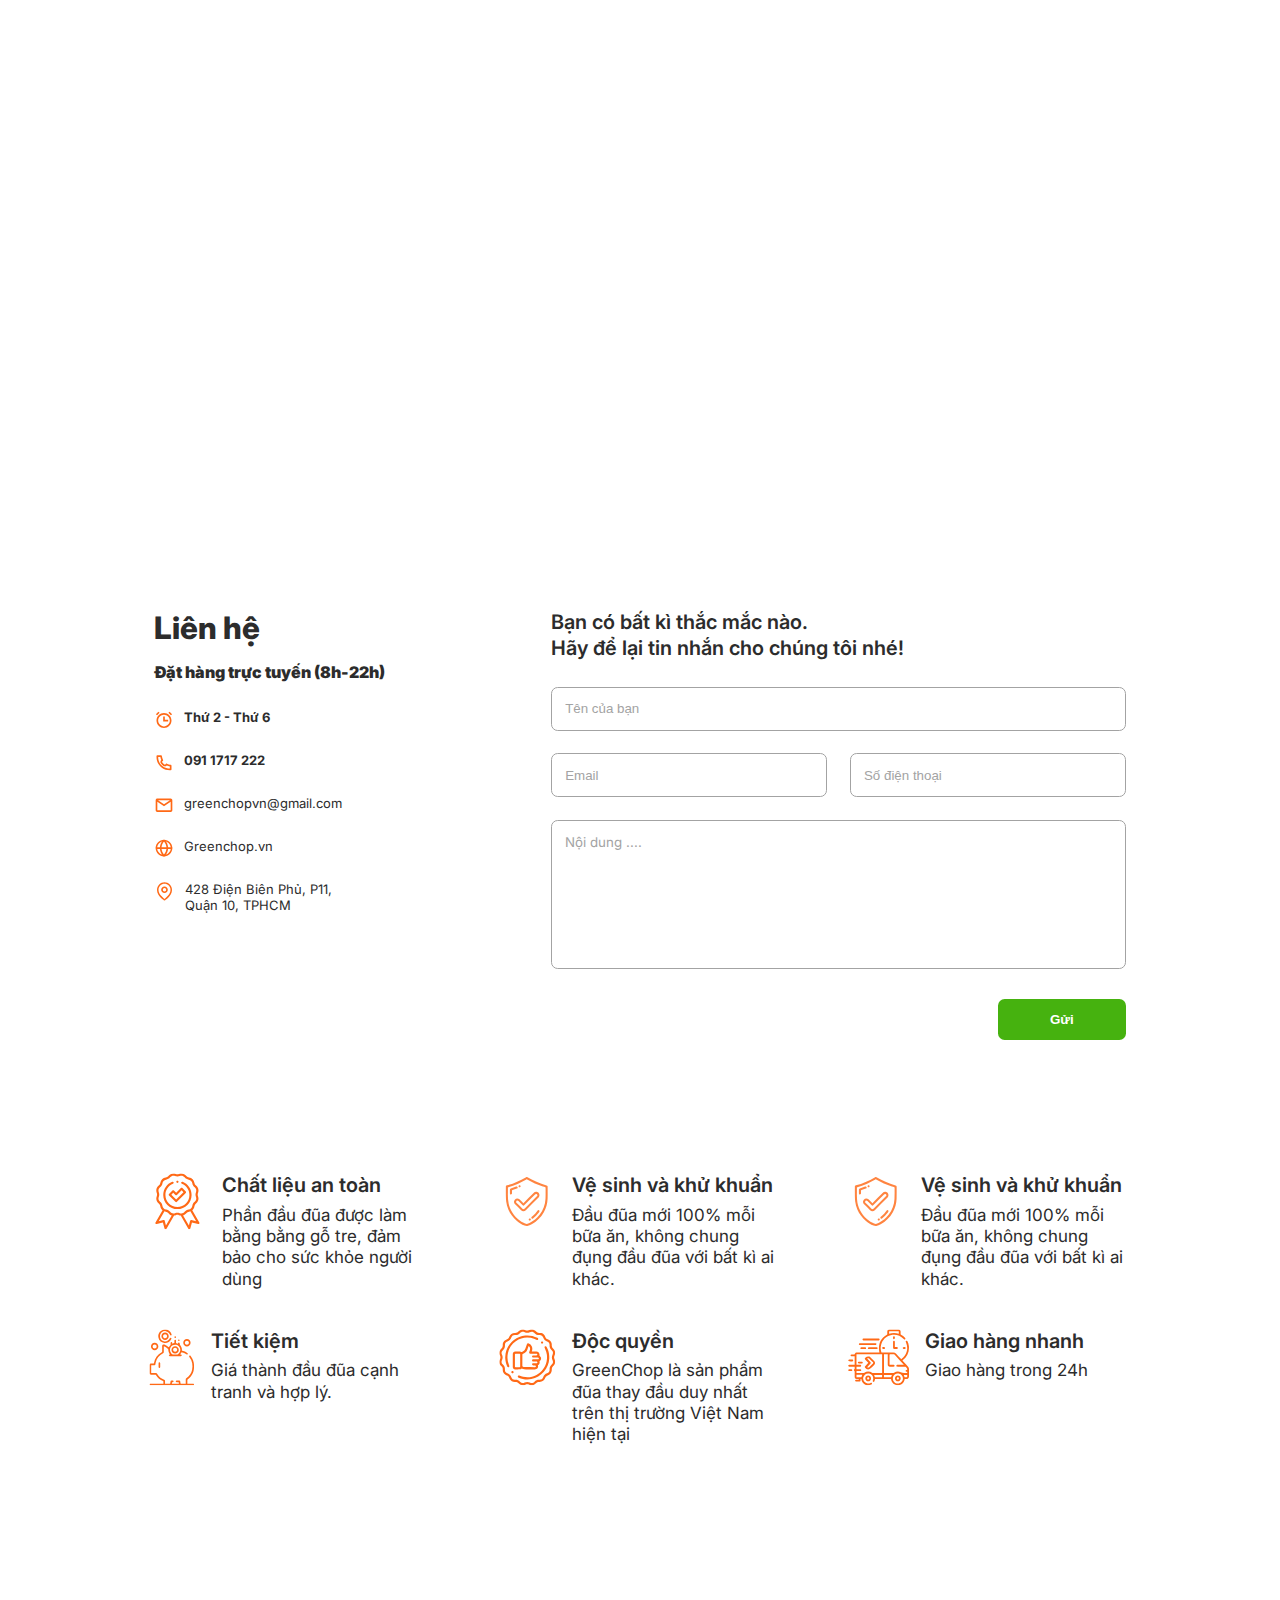
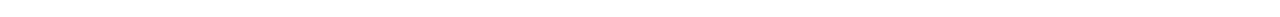
==== commit cc87a65f: "up" ====
--- a/du_an_HTML/contact.html
+++ b/du_an_HTML/contact.html
@@ -25,30 +25,569 @@
       allowfullscreen=""
       loading="lazy"
     ></iframe>
+    <!-- end map -->
+
     <div class="form-contact">
       <div class="container">
-        <div class="col-5">
-          <div class="info">
-            <h2>Liên hệ</h2>
-            <p><b>Đặt hàng trực tuyến (8h-22h)</b></p>
-            <ul>
-              <li><a href="#"></a></li>
-              <li><a href="#"></a></li>
-              <li><a href="#"></a></li>
-              <li><a href="#"></a></li>
-              <li><a href="#"></a></li>
-            </ul>
+        <div class="row">
+          <div class="col-12 col-lg-4">
+            <div class="info">
+              <h2>Liên hệ</h2>
+              <p><b>Đặt hàng trực tuyến (8h-22h)</b></p>
+              <ul>
+                <li>
+                  <svg
+                    xmlns="http://www.w3.org/2000/svg"
+                    width="20"
+                    height="21"
+                    viewBox="0 0 20 21"
+                    fill="none"
+                  >
+                    <path
+                      d="M9.99918 19.0833C5.87974 19.029 2.55348 15.7027 2.49918 11.5833C2.55348 7.46385 5.87974 4.13758 9.99918 4.08329C14.1186 4.13758 17.4449 7.46385 17.4992 11.5833C17.4449 15.7027 14.1186 19.029 9.99918 19.0833ZM9.99918 5.74995C6.79515 5.79213 4.20803 8.37926 4.16585 11.5833C4.20803 14.7873 6.79515 17.3744 9.99918 17.4166C13.2032 17.3744 15.7903 14.7873 15.8325 11.5833C15.7903 8.37926 13.2032 5.79213 9.99918 5.74995ZM14.1658 12.4166H9.16585V7.41662H10.8325V10.75H14.1658V12.4166ZM16.9092 6.33995L14.4017 3.83995L15.5758 2.65912L18.0842 5.15912L16.9092 6.33912V6.33995ZM3.08835 6.33995L1.90918 5.15912L4.40168 2.65912L5.58085 3.83995L3.09001 6.33995H3.08835Z"
+                      fill="#FF6916"
+                    />
+                  </svg>
+                  <p><b>Thứ 2 - Thứ 6</b></p>
+                </li>
+                <li>
+                  <svg
+                    xmlns="http://www.w3.org/2000/svg"
+                    width="20"
+                    height="21"
+                    viewBox="0 0 20 21"
+                    fill="none"
+                  >
+                    <path
+                      d="M7.28512 7.98485C6.39084 8.74472 6.06313 10.1305 6.83531 11.2423C7.5579 12.2826 8.46813 13.1927 9.50825 13.9149C10.62 14.687 12.0058 14.3592 12.7656 13.4649L12.774 13.4688C13.7445 13.9183 14.7753 14.2265 15.8333 14.3835V16.5833L15.8324 16.5833L15.8301 16.5833C9.18459 16.5927 4.15956 11.5092 4.16668 4.9196V4.91661H6.36614L6.36629 4.91758C6.52333 5.97548 6.83134 7.00539 7.28095 7.97584L7.28512 7.98485ZM15.8324 18.2499H16.6667C17.1269 18.2499 17.5 17.8768 17.5 17.4166V13.6647C17.5 13.2517 17.1975 12.901 16.789 12.8404L16.0772 12.7348C15.1769 12.6012 14.3004 12.339 13.4746 11.9565L12.8472 11.6659C12.4836 11.4974 12.0517 11.6116 11.8188 11.9377L11.5348 12.3353C11.2859 12.6838 10.8106 12.7902 10.4589 12.546C9.58196 11.937 8.81339 11.1686 8.20419 10.2915C7.95984 9.93972 8.06629 9.46442 8.41486 9.21549L8.81231 8.93166C9.13841 8.69878 9.25259 8.26678 9.08414 7.90319L8.7932 7.27521C8.41062 6.44944 8.14852 5.57306 8.01488 4.67285L7.9092 3.9609C7.84856 3.55241 7.49787 3.24994 7.0849 3.24994H3.33334C2.8731 3.24994 2.50001 3.62303 2.50001 4.08327V4.9178C2.49191 12.4232 8.25853 18.2607 15.8324 18.2499Z"
+                      fill="#FF6916"
+                    />
+                  </svg>
+                  <p><b>091 1717 222</b></p>
+                </li>
+                <li>
+                  <svg
+                    xmlns="http://www.w3.org/2000/svg"
+                    width="20"
+                    height="21"
+                    viewBox="0 0 20 21"
+                    fill="none"
+                  >
+                    <path
+                      d="M16.667 16.9166H3.33366C2.41318 16.9166 1.66699 16.1704 1.66699 15.2499V5.17742C1.70583 4.28538 2.44077 3.58241 3.33366 3.58325H16.667C17.5875 3.58325 18.3337 4.32945 18.3337 5.24992V15.2499C18.3337 16.1704 17.5875 16.9166 16.667 16.9166ZM3.33366 6.80659V15.2499H16.667V6.80659L10.0003 11.2499L3.33366 6.80659ZM4.00033 5.24992L10.0003 9.24992L16.0003 5.24992H4.00033Z"
+                      fill="#FF6916"
+                    />
+                  </svg>
+                  <p>greenchopvn@gmail.com</p>
+                </li>
+                <li>
+                  <svg
+                    xmlns="http://www.w3.org/2000/svg"
+                    width="20"
+                    height="21"
+                    viewBox="0 0 20 21"
+                    fill="none"
+                  >
+                    <path
+                      fill-rule="evenodd"
+                      clip-rule="evenodd"
+                      d="M10.0003 3.26509C6.23475 3.26509 3.18214 6.31769 3.18214 10.0833C3.18214 13.8489 6.23475 16.9015 10.0003 16.9015C13.7659 16.9015 16.8185 13.8489 16.8185 10.0833C16.8185 6.31769 13.7659 3.26509 10.0003 3.26509ZM1.66699 10.0833C1.66699 5.4809 5.39795 1.74994 10.0003 1.74994C14.6027 1.74994 18.3337 5.4809 18.3337 10.0833C18.3337 14.6856 14.6027 18.4166 10.0003 18.4166C5.39795 18.4166 1.66699 14.6856 1.66699 10.0833Z"
+                      fill="#FF6916"
+                    />
+                    <path
+                      fill-rule="evenodd"
+                      clip-rule="evenodd"
+                      d="M1.66699 10.0833C1.66699 9.62303 2.00617 9.24994 2.42457 9.24994H17.5761C17.9945 9.24994 18.3337 9.62303 18.3337 10.0833C18.3337 10.5435 17.9945 10.9166 17.5761 10.9166H2.42457C2.00617 10.9166 1.66699 10.5435 1.66699 10.0833Z"
+                      fill="#FF6916"
+                    />
+                    <path
+                      fill-rule="evenodd"
+                      clip-rule="evenodd"
+                      d="M7.49987 9.9581C7.55698 12.3225 8.43822 14.5989 9.99967 16.4552C11.5611 14.5989 12.4424 12.3225 12.4995 9.9581C12.4424 7.59368 11.5611 5.31733 9.99967 3.46103C8.43822 5.31733 7.55698 7.59368 7.49987 9.9581ZM9.99967 2.26854L9.38439 1.74994C7.16375 3.99324 5.90177 6.90446 5.83319 9.94208C5.83295 9.95275 5.83295 9.96344 5.83319 9.97411C5.90177 13.0117 7.16375 15.923 9.38439 18.1663C9.54227 18.3257 9.76557 18.4166 9.99967 18.4166C10.2338 18.4166 10.4571 18.3257 10.615 18.1663C12.8356 15.923 14.0976 13.0117 14.1662 9.97411C14.1664 9.96344 14.1664 9.95275 14.1662 9.94208C14.0976 6.90446 12.8356 3.99324 10.615 1.74994L9.99967 2.26854Z"
+                      fill="#FF6916"
+                    />
+                  </svg>
+                  <p>Greenchop.vn</p>
+                </li>
+                <li>
+                  <svg
+                    xmlns="http://www.w3.org/2000/svg"
+                    width="21"
+                    height="21"
+                    viewBox="0 0 21 21"
+                    fill="none"
+                  >
+                    <path
+                      fill-rule="evenodd"
+                      clip-rule="evenodd"
+                      d="M10.5 2.77773C8.9087 2.77773 7.38258 3.42158 6.25736 4.56764C5.13214 5.71371 4.5 7.26811 4.5 8.88889C4.5 11.2555 6.0118 13.5519 7.66946 15.3341C8.48296 16.2087 9.299 16.9247 9.91251 17.4222C10.1408 17.6074 10.3403 17.7617 10.5 17.8819C10.6597 17.7617 10.8592 17.6074 11.0875 17.4222C11.701 16.9247 12.517 16.2087 13.3305 15.3341C14.9882 13.5519 16.5 11.2555 16.5 8.88889C16.5 7.26811 15.8679 5.71371 14.7426 4.56764C13.6174 3.42158 12.0913 2.77773 10.5 2.77773ZM10.5 18.8195C10.084 19.4551 10.0838 19.455 10.0836 19.4548L10.0814 19.4534L10.0764 19.45L10.0592 19.4381C10.0446 19.428 10.0238 19.4135 9.99717 19.3947C9.9439 19.3571 9.86735 19.3024 9.77084 19.2314C9.57791 19.0895 9.30477 18.8823 8.97812 18.6174C8.326 18.0885 7.45454 17.3244 6.58054 16.3848C4.8632 14.5385 3 11.8696 3 8.88889C3 6.86291 3.79018 4.91991 5.1967 3.48733C6.60322 2.05475 8.51088 1.24994 10.5 1.24994C12.4891 1.24994 14.3968 2.05475 15.8033 3.48733C17.2098 4.91991 18 6.86291 18 8.88889C18 11.8696 16.1368 14.5385 14.4195 16.3848C13.5455 17.3244 12.674 18.0885 12.0219 18.6174C11.6952 18.8823 11.4221 19.0895 11.2292 19.2314C11.1327 19.3024 11.0561 19.3571 11.0028 19.3947C10.9762 19.4135 10.9554 19.428 10.9408 19.4381L10.9236 19.45L10.9186 19.4534L10.917 19.4545C10.9168 19.4546 10.916 19.4551 10.5 18.8195ZM10.5 18.8195L10.916 19.4551C10.6641 19.6262 10.3355 19.6259 10.0836 19.4548L10.5 18.8195Z"
+                      fill="#FF6916"
+                    />
+                    <path
+                      fill-rule="evenodd"
+                      clip-rule="evenodd"
+                      d="M10.5003 7.08329C9.57985 7.08329 8.83366 7.82948 8.83366 8.74996C8.83366 9.67043 9.57985 10.4166 10.5003 10.4166C11.4208 10.4166 12.167 9.67043 12.167 8.74996C12.167 7.82948 11.4208 7.08329 10.5003 7.08329ZM7.16699 8.74996C7.16699 6.90901 8.65938 5.41663 10.5003 5.41663C12.3413 5.41663 13.8337 6.90901 13.8337 8.74996C13.8337 10.5909 12.3413 12.0833 10.5003 12.0833C8.65938 12.0833 7.16699 10.5909 7.16699 8.74996Z"
+                      fill="#FF6916"
+                    />
+                  </svg>
+                  <p>
+                    428 Điện Biên Phủ, P11, <br />
+                    Quận 10, TPHCM
+                  </p>
+                </li>
+              </ul>
+            </div>
+            <!-- end info -->
           </div>
-          <!-- end info -->
+          <!-- end col -->
+
+          <div class="col-12 col-lg-6">
+            <div class="form">
+              <p class="form-heading">
+                Bạn có bất kì thắc mắc nào. <br />
+                Hãy để lại tin nhắn cho chúng tôi nhé!
+              </p>
+              <form action="">
+                <div class="form-group">
+                  <input
+                    type="text"
+                    class="form-control"
+                    placeholder="Tên của bạn"
+                  />
+                </div>
+                <!-- end form-group -->
+                <div class="group-row">
+                  <div class="form-group">
+                    <input
+                      type="email"
+                      class="form-control"
+                      placeholder="Email"
+                    />
+                    <!-- end form-group -->
+                  </div>
+                  <div class="form-group">
+                    <input
+                      type="text"
+                      class="form-control"
+                      placeholder="Số điện thoại"
+                    />
+                    <!-- end form-group -->
+                  </div>
+                </div>
+                <!-- end group-row -->
+
+                <div class="form-group">
+                  <textarea
+                    placeholder="Nội dung ...."
+                    class="form-control"
+                  ></textarea>
+                </div>
+                <!-- end form-group -->
+
+                <div class="form-btn">
+                  <button type="submit" class="btn btn-primary">Gửi</button>
+                </div>
+              </form>
+            </div>
+            <!-- end form -->
+          </div>
+          <!-- end col -->
         </div>
-        <!-- end col -->
-
-        <div class="col-7">
-          <div class="form"></div>
-          <!-- end form -->
-        </div>
-        <!-- end col -->
       </div>
     </div>
+    <!-- end form-contact -->
+
+    <section class="quality">
+      <div class="container">
+        <div class="quality-list">
+          <div class="row">
+            <div class="col-12 col-md-6 col-xl-4">
+              <div class="quality-item">
+                <div class="image">
+                  <svg
+                    xmlns="http://www.w3.org/2000/svg"
+                    width="57"
+                    height="57"
+                    viewBox="0 0 57 57"
+                    fill="none"
+                  >
+                    <g clip-path="url(#clip0_73_475)">
+                      <path
+                        d="M50.3187 49.4431L43.2555 37.2094C44.427 36.2229 45.2366 34.8199 45.4529 33.23C45.5998 32.149 46.1558 31.1858 47.0185 30.518C49.2549 28.7869 50.0688 25.7497 48.9977 23.1322C48.5844 22.1224 48.5844 21.0103 48.9977 20.0007C50.0688 17.3831 49.2549 14.346 47.0185 12.6148C46.1558 11.947 45.5997 10.9838 45.4529 9.90277C45.0717 7.10043 42.8483 4.87701 40.0459 4.49604C38.965 4.34902 38.0018 3.793 37.3341 2.93029C35.6028 0.693776 32.566 -0.119966 29.9482 0.951172C28.9384 1.36442 27.8263 1.36442 26.8167 0.951172C24.1993 -0.120075 21.162 0.693776 19.4308 2.93029C18.763 3.793 17.7998 4.34902 16.7188 4.49604C13.9163 4.87711 11.693 7.10043 11.3121 9.90288C11.165 10.9839 10.609 11.9471 9.7463 12.6149C7.50979 14.3461 6.69605 17.3833 7.76718 20.0008C8.18044 21.0104 8.18044 22.1226 7.76718 23.1323C6.69594 25.7497 7.50979 28.7869 9.7463 30.5181C10.609 31.1859 11.165 32.1491 11.3121 33.23C11.5311 34.8408 12.3595 36.2595 13.5559 37.2477L6.51478 49.4431C6.29425 49.8252 6.32544 50.3025 6.59407 50.6524C6.86259 51.0023 7.31532 51.1561 7.74166 51.042L13.8789 49.3975L15.5163 55.5083C15.6305 55.9344 15.9901 56.2497 16.4275 56.3073C16.4752 56.3137 16.5229 56.3167 16.5701 56.3167C16.956 56.3167 17.3179 56.1117 17.5143 55.7714L25.1121 42.6118C25.6882 42.5497 26.2618 42.4087 26.8166 42.1816C27.8263 41.7684 28.9385 41.7684 29.9481 42.1816C30.5264 42.4184 31.1254 42.5627 31.7263 42.6203L39.319 55.7714C39.5156 56.1118 39.8773 56.3167 40.2632 56.3167C40.3105 56.3167 40.3581 56.3137 40.406 56.3073C40.8433 56.2497 41.2029 55.9344 41.3171 55.5083L42.9546 49.3975L49.0919 51.042C49.5177 51.1561 49.9708 51.0025 50.2394 50.6524C50.5079 50.3025 50.5392 49.8252 50.3187 49.4431ZM16.9417 52.4005L15.7035 47.7795C15.6286 47.5 15.4459 47.2618 15.1953 47.1172C14.9448 46.9726 14.6473 46.9334 14.3678 47.0083L9.72034 48.2535L15.451 38.3277C15.8562 38.4726 16.2803 38.5772 16.7187 38.6369C17.7997 38.7839 18.7629 39.3399 19.4307 40.2026C20.2783 41.2976 21.4391 42.0507 22.7102 42.4093L16.9417 52.4005ZM25.9903 40.1629C24.277 40.8642 22.2889 40.3314 21.1556 38.8676C20.1354 37.5496 18.664 36.7 17.0125 36.4755C15.1781 36.2261 13.7226 34.7707 13.4733 32.9362C13.2487 31.2847 12.3992 29.8134 11.0813 28.7931C9.61727 27.6599 9.08459 25.6718 9.78578 23.9584C10.4172 22.4159 10.4172 20.717 9.78578 19.1745C9.08459 17.4612 9.61727 15.473 11.0813 14.3398C12.3992 13.3196 13.2487 11.8483 13.4733 10.1967C13.7227 8.36232 15.1781 6.90683 17.0125 6.6574C18.664 6.43294 20.1354 5.58343 21.1556 4.26547C21.9548 3.23294 23.1789 2.66373 24.4323 2.66373C24.9561 2.66373 25.4852 2.76331 25.9902 2.96999C27.5328 3.60126 29.2318 3.60126 30.7742 2.96999C32.4874 2.26869 34.4757 2.80148 35.6089 4.26547C36.6291 5.58343 38.1004 6.43294 39.7518 6.6574C41.5862 6.90683 43.0417 8.36221 43.2911 10.1967C43.5157 11.8483 44.3652 13.3196 45.6831 14.3398C47.1471 15.473 47.6798 17.4611 46.9786 19.1745C46.3473 20.717 46.3473 22.4159 46.9786 23.9584C47.6798 25.6718 47.147 27.6599 45.6831 28.7931C44.3652 29.8133 43.5157 31.2846 43.2911 32.9361C43.0417 34.7706 41.5862 36.2261 39.7519 36.4754C38.1003 36.6999 36.629 37.5494 35.6088 38.8675C34.4755 40.3316 32.4874 40.8641 30.7742 40.1628C29.2317 39.5317 27.5329 39.5317 25.9903 40.1629ZM42.4656 47.0083C41.8835 46.8522 41.2858 47.1977 41.1298 47.7795L39.8915 52.4005L34.1132 42.392C35.3612 42.0269 36.4994 41.2806 37.334 40.2026C38.0017 39.3398 38.9649 38.7838 40.0458 38.6369C40.5047 38.5745 40.9477 38.4618 41.3699 38.3062L47.1129 48.2535L42.4656 47.0083Z"
+                        fill="#FF6916"
+                      />
+                      <path
+                        d="M23.426 17.5321L20.0326 20.9253C19.8281 21.1298 19.7131 21.4073 19.7131 21.6965C19.7131 21.9858 19.8281 22.2632 20.0326 22.4677L26.3969 28.8322C26.6014 29.0367 26.8789 29.1516 27.1681 29.1516C27.4574 29.1516 27.7348 29.0367 27.9393 28.8322L36.801 19.9706C37.2269 19.5447 37.2269 18.8541 36.801 18.4282L33.4077 15.0348C33.2031 14.8303 32.9257 14.7153 32.6365 14.7153C32.3472 14.7153 32.0698 14.8303 31.8653 15.0348L27.1682 19.7319L24.9686 17.5322C24.7641 17.3277 24.4866 17.2127 24.1974 17.2127C23.9079 17.2126 23.6305 17.3276 23.426 17.5321ZM26.3968 22.0456C26.6013 22.2501 26.8788 22.365 27.168 22.365C27.4573 22.365 27.7347 22.2501 27.9392 22.0456L32.6363 17.3484L34.4872 19.1994L27.168 26.5186L22.3462 21.6967L24.1972 19.8458L26.3968 22.0456Z"
+                        fill="#FF6916"
+                      />
+                      <path
+                        d="M42.5953 21.9334C42.5953 19.0361 41.727 16.2497 40.0845 13.8754C38.4804 11.5569 36.2523 9.78407 33.6411 8.74859C33.0809 8.52664 32.4472 8.80051 32.2252 9.36045C32.0031 9.9204 32.2771 10.5543 32.8369 10.7764C37.4398 12.6016 40.4141 16.981 40.4141 21.9334C40.4141 28.5487 35.0321 33.9306 28.4168 33.9306C21.8015 33.9306 16.4195 28.5487 16.4195 21.9334C16.4195 16.9809 19.3937 12.6015 23.9967 10.7762C24.5566 10.5542 24.8306 9.92029 24.6085 9.36035C24.3865 8.8004 23.7525 8.52643 23.1926 8.74848C20.5813 9.78407 18.3531 11.5568 16.7491 13.8752C15.1065 16.2496 14.2382 19.036 14.2382 21.9333C14.2382 29.7513 20.5987 36.1119 28.4168 36.1119C36.2349 36.112 42.5953 29.7514 42.5953 21.9334Z"
+                        fill="#FF6916"
+                      />
+                      <path
+                        d="M28.4166 9.93572C28.7035 9.93572 28.9849 9.82011 29.1876 9.61615C29.3905 9.41329 29.5073 9.13299 29.5073 8.84506C29.5073 8.55821 29.3906 8.27682 29.1876 8.07396C28.9849 7.8711 28.7035 7.75439 28.4166 7.75439C28.1298 7.75439 27.8484 7.8711 27.6456 8.07396C27.4427 8.27682 27.326 8.55821 27.326 8.84506C27.326 9.13299 27.4427 9.41329 27.6456 9.61615C27.8484 9.82011 28.1298 9.93572 28.4166 9.93572Z"
+                        fill="#FF6916"
+                      />
+                    </g>
+                    <defs>
+                      <clipPath id="clip0_73_475">
+                        <rect
+                          width="55.8333"
+                          height="55.8333"
+                          fill="white"
+                          transform="translate(0.500031 0.483398)"
+                        />
+                      </clipPath>
+                    </defs>
+                  </svg>
+                </div>
+                <!-- end image -->
+
+                <div class="info">
+                  <h3>Chất liệu an toàn</h3>
+                  <p>
+                    Phần đầu đũa được làm bằng bằng gỗ tre, đảm bảo cho sức khỏe
+                    người dùng
+                  </p>
+                </div>
+                <!-- end info -->
+              </div>
+              <!-- end quality-item -->
+            </div>
+            <!-- end col -->
+            <div class="col-12 col-md-6 col-xl-4">
+              <div class="quality-item">
+                <div class="image">
+                  <svg
+                    xmlns="http://www.w3.org/2000/svg"
+                    width="57"
+                    height="57"
+                    viewBox="0 0 57 57"
+                    fill="none"
+                  >
+                    <path
+                      d="M28.0429 4.03394C34.1962 7.63929 40.6822 10.4658 47.5577 12.3845C48.4577 12.6347 48.6589 12.9132 48.6563 13.8519C48.646 17.808 48.7156 21.7667 48.5918 25.7176C48.4422 30.4861 47.1657 34.9812 44.824 39.1513C41.9279 44.3118 37.8377 48.2936 32.7082 51.2104C31.3259 51.997 29.8894 52.6881 28.2982 52.9744C27.3053 53.1523 26.4053 52.8326 25.5155 52.4896C22.5987 51.3626 20.0327 49.6476 17.6704 47.6308C14.0522 44.5413 11.2411 40.8379 9.35075 36.4537C8.2676 33.9419 7.48618 31.3371 7.19218 28.6164C6.99618 26.7801 6.89818 24.9311 6.86724 23.0845C6.81566 20.0233 6.85176 16.9596 6.85176 13.8984C6.85176 12.8977 7.03745 12.6424 8.00197 12.3742C14.5834 10.5432 20.8219 7.89718 26.7225 4.45946C26.97 4.31504 27.2176 4.17836 27.4678 4.03651C27.6586 4.03394 27.8495 4.03394 28.0429 4.03394ZM8.92007 20.3947C8.89944 20.3947 8.87623 20.3973 8.8556 20.3973C8.93039 22.5481 8.94586 24.7015 9.09028 26.8472C9.33012 30.3958 10.3024 33.7613 11.8755 36.9515C13.6344 40.5233 16.0844 43.5561 19.1043 46.1273C21.2242 47.93 23.5401 49.4413 26.1241 50.5218C27.1402 50.9474 28.1331 51.1021 29.1647 50.6069C29.6083 50.3929 30.0751 50.2278 30.5161 50.0086C34.5005 48.0435 37.8377 45.2737 40.5791 41.7921C44.2025 37.1862 46.196 31.9225 46.4874 26.089C46.6783 22.2696 46.5648 18.4373 46.5983 14.6102C46.6009 14.3548 46.5055 14.2439 46.2708 14.1769C45.4765 13.9474 44.6847 13.7127 43.8982 13.4574C38.4179 11.6727 33.1724 9.35686 28.1692 6.49682C27.8959 6.3395 27.6844 6.29824 27.3852 6.47103C21.6832 9.76175 15.6666 12.3252 9.33786 14.1511C8.98712 14.2517 8.90975 14.4167 8.91233 14.7494C8.92781 16.6295 8.92007 18.5121 8.92007 20.3947Z"
+                      fill="#FF8440"
+                    />
+                    <path
+                      d="M24.5486 30.1843C24.6569 30.027 24.7446 29.8465 24.8787 29.7124C28.1101 26.4706 31.3518 23.2392 34.5832 19.9949C35.6199 18.9556 36.8243 18.5636 38.2401 19.0227C40.3961 19.7216 41.2059 22.4449 39.7978 24.2218C39.6405 24.4204 39.4703 24.6138 39.2898 24.7918C35.2202 28.8665 31.1481 32.9386 27.0759 37.0107C25.4151 38.6716 23.4809 38.6742 21.8252 37.0185C19.9168 35.1127 18.0058 33.212 16.1077 31.2984C14.7434 29.9213 14.6326 28.0438 15.8085 26.6434C16.982 25.2431 19.1044 25.0084 20.4661 26.2256C21.6885 27.3191 22.8155 28.5209 23.9786 29.6814C24.123 29.8258 24.2159 30.0218 24.3345 30.1946C24.4041 30.192 24.4763 30.1895 24.5486 30.1843ZM38.4155 22.4449C38.4284 21.5836 38.0519 21.1039 37.4484 20.9491C36.8346 20.7918 36.4168 21.1013 36.0171 21.501C32.4994 25.0239 28.9792 28.5415 25.4589 32.0592C24.6852 32.8329 24.2056 32.8355 23.4396 32.0695C22.1192 30.7517 20.7988 29.4313 19.4784 28.1134C18.7898 27.4248 18.0187 27.3423 17.4616 27.8891C17.0413 28.3017 16.8298 29.1966 17.6473 29.9109C18.0419 30.2565 18.3952 30.6511 18.7692 31.0225C20.3268 32.5801 21.8794 34.1404 23.4422 35.6903C24.0947 36.3376 24.7961 36.3299 25.4538 35.6903C25.6369 35.5124 25.8148 35.3293 25.9953 35.1488C29.9437 31.2004 33.8946 27.2572 37.8327 23.2985C38.1163 23.0123 38.2994 22.6203 38.4155 22.4449Z"
+                      fill="#FF8440"
+                    />
+                    <path
+                      d="M10.9214 18.4993C10.9214 17.9088 10.9162 17.3208 10.9214 16.7302C10.9291 16.0597 11.1587 15.7373 11.7853 15.5155C13.5674 14.8811 15.3469 14.2493 17.1315 13.62C17.8149 13.3802 18.3952 13.5942 18.6144 14.159C18.8439 14.7444 18.5551 15.3092 17.8433 15.5722C16.412 16.1009 14.9832 16.6348 13.5339 17.1093C13.0929 17.2537 12.982 17.4549 13 17.8804C13.0336 18.7082 13.0155 19.5387 13.0078 20.3665C13 21.086 12.5874 21.5451 11.9659 21.5425C11.3676 21.5399 10.9472 21.1015 10.9266 20.4078C10.9059 19.7759 10.9214 19.1389 10.9214 18.4993Z"
+                      fill="#FF8440"
+                    />
+                    <path
+                      d="M39.4755 37.1216C40.2672 37.1216 40.7417 37.9288 40.3523 38.656C40.1511 39.0326 39.8855 39.3781 39.6353 39.7263C38.057 41.9132 36.1667 43.7984 34.0494 45.4593C33.3789 45.9854 32.6026 45.7894 32.3447 45.0415C32.2132 44.6572 32.2957 44.3091 32.5768 44.0305C32.8476 43.7623 33.1442 43.5199 33.4407 43.2775C35.3749 41.6889 37.0513 39.8681 38.4516 37.7895C38.7972 37.2789 39.0551 37.1216 39.4755 37.1216Z"
+                      fill="#FF8440"
+                    />
+                    <path
+                      d="M30.8796 45.3897C31.4366 45.4181 31.8879 45.9235 31.8467 46.4728C31.8054 47.0247 31.2715 47.5018 30.7171 47.4812C30.1446 47.4606 29.719 46.9938 29.7422 46.4135C29.768 45.8126 30.2683 45.3613 30.8796 45.3897Z"
+                      fill="#FF8440"
+                    />
+                    <path
+                      d="M21.6215 13.3053C21.6319 13.865 21.1264 14.3627 20.5461 14.3601C20.0278 14.3575 19.5532 13.8779 19.5378 13.3389C19.5223 12.8102 20.0174 12.3021 20.5668 12.2815C21.1058 12.2634 21.6112 12.7534 21.6215 13.3053Z"
+                      fill="#FF8440"
+                    />
+                  </svg>
+                </div>
+                <!-- end image -->
+
+                <div class="info">
+                  <h3>Vệ sinh và khử khuẩn</h3>
+                  <p>
+                    Đầu đũa mới 100% mỗi bữa ăn, không chung đụng đầu đũa với
+                    bất kì ai khác.
+                  </p>
+                </div>
+                <!-- end info -->
+              </div>
+              <!-- end quality-item -->
+            </div>
+            <!-- end col -->
+            <div class="col-12 col-md-6 col-xl-4">
+              <div class="quality-item">
+                <div class="image">
+                  <svg
+                    xmlns="http://www.w3.org/2000/svg"
+                    width="57"
+                    height="57"
+                    viewBox="0 0 57 57"
+                    fill="none"
+                  >
+                    <path
+                      d="M28.0429 4.03394C34.1962 7.63929 40.6822 10.4658 47.5577 12.3845C48.4577 12.6347 48.6589 12.9132 48.6563 13.8519C48.646 17.808 48.7156 21.7667 48.5918 25.7176C48.4422 30.4861 47.1657 34.9812 44.824 39.1513C41.9279 44.3118 37.8377 48.2936 32.7082 51.2104C31.3259 51.997 29.8894 52.6881 28.2982 52.9744C27.3053 53.1523 26.4053 52.8326 25.5155 52.4896C22.5987 51.3626 20.0327 49.6476 17.6704 47.6308C14.0522 44.5413 11.2411 40.8379 9.35075 36.4537C8.2676 33.9419 7.48618 31.3371 7.19218 28.6164C6.99618 26.7801 6.89818 24.9311 6.86724 23.0845C6.81566 20.0233 6.85176 16.9596 6.85176 13.8984C6.85176 12.8977 7.03745 12.6424 8.00197 12.3742C14.5834 10.5432 20.8219 7.89718 26.7225 4.45946C26.97 4.31504 27.2176 4.17836 27.4678 4.03651C27.6586 4.03394 27.8495 4.03394 28.0429 4.03394ZM8.92007 20.3947C8.89944 20.3947 8.87623 20.3973 8.8556 20.3973C8.93039 22.5481 8.94586 24.7015 9.09028 26.8472C9.33012 30.3958 10.3024 33.7613 11.8755 36.9515C13.6344 40.5233 16.0844 43.5561 19.1043 46.1273C21.2242 47.93 23.5401 49.4413 26.1241 50.5218C27.1402 50.9474 28.1331 51.1021 29.1647 50.6069C29.6083 50.3929 30.0751 50.2278 30.5161 50.0086C34.5005 48.0435 37.8377 45.2737 40.5791 41.7921C44.2025 37.1862 46.196 31.9225 46.4874 26.089C46.6783 22.2696 46.5648 18.4373 46.5983 14.6102C46.6009 14.3548 46.5055 14.2439 46.2708 14.1769C45.4765 13.9474 44.6847 13.7127 43.8982 13.4574C38.4179 11.6727 33.1724 9.35686 28.1692 6.49682C27.8959 6.3395 27.6844 6.29824 27.3852 6.47103C21.6832 9.76175 15.6666 12.3252 9.33786 14.1511C8.98712 14.2517 8.90975 14.4167 8.91233 14.7494C8.92781 16.6295 8.92007 18.5121 8.92007 20.3947Z"
+                      fill="#FF8440"
+                    />
+                    <path
+                      d="M24.5486 30.1843C24.6569 30.027 24.7446 29.8465 24.8787 29.7124C28.1101 26.4706 31.3518 23.2392 34.5832 19.9949C35.6199 18.9556 36.8243 18.5636 38.2401 19.0227C40.3961 19.7216 41.2059 22.4449 39.7978 24.2218C39.6405 24.4204 39.4703 24.6138 39.2898 24.7918C35.2202 28.8665 31.1481 32.9386 27.0759 37.0107C25.4151 38.6716 23.4809 38.6742 21.8252 37.0185C19.9168 35.1127 18.0058 33.212 16.1077 31.2984C14.7434 29.9213 14.6326 28.0438 15.8085 26.6434C16.982 25.2431 19.1044 25.0084 20.4661 26.2256C21.6885 27.3191 22.8155 28.5209 23.9786 29.6814C24.123 29.8258 24.2159 30.0218 24.3345 30.1946C24.4041 30.192 24.4763 30.1895 24.5486 30.1843ZM38.4155 22.4449C38.4284 21.5836 38.0519 21.1039 37.4484 20.9491C36.8346 20.7918 36.4168 21.1013 36.0171 21.501C32.4994 25.0239 28.9792 28.5415 25.4589 32.0592C24.6852 32.8329 24.2056 32.8355 23.4396 32.0695C22.1192 30.7517 20.7988 29.4313 19.4784 28.1134C18.7898 27.4248 18.0187 27.3423 17.4616 27.8891C17.0413 28.3017 16.8298 29.1966 17.6473 29.9109C18.0419 30.2565 18.3952 30.6511 18.7692 31.0225C20.3268 32.5801 21.8794 34.1404 23.4422 35.6903C24.0947 36.3376 24.7961 36.3299 25.4538 35.6903C25.6369 35.5124 25.8148 35.3293 25.9953 35.1488C29.9437 31.2004 33.8946 27.2572 37.8327 23.2985C38.1163 23.0123 38.2994 22.6203 38.4155 22.4449Z"
+                      fill="#FF8440"
+                    />
+                    <path
+                      d="M10.9214 18.4993C10.9214 17.9088 10.9162 17.3208 10.9214 16.7302C10.9291 16.0597 11.1587 15.7373 11.7853 15.5155C13.5674 14.8811 15.3469 14.2493 17.1315 13.62C17.8149 13.3802 18.3952 13.5942 18.6144 14.159C18.8439 14.7444 18.5551 15.3092 17.8433 15.5722C16.412 16.1009 14.9832 16.6348 13.5339 17.1093C13.0929 17.2537 12.982 17.4549 13 17.8804C13.0336 18.7082 13.0155 19.5387 13.0078 20.3665C13 21.086 12.5874 21.5451 11.9659 21.5425C11.3676 21.5399 10.9472 21.1015 10.9266 20.4078C10.9059 19.7759 10.9214 19.1389 10.9214 18.4993Z"
+                      fill="#FF8440"
+                    />
+                    <path
+                      d="M39.4755 37.1216C40.2672 37.1216 40.7417 37.9288 40.3523 38.656C40.1511 39.0326 39.8855 39.3781 39.6353 39.7263C38.057 41.9132 36.1667 43.7984 34.0494 45.4593C33.3789 45.9854 32.6026 45.7894 32.3447 45.0415C32.2132 44.6572 32.2957 44.3091 32.5768 44.0305C32.8476 43.7623 33.1442 43.5199 33.4407 43.2775C35.3749 41.6889 37.0513 39.8681 38.4516 37.7895C38.7972 37.2789 39.0551 37.1216 39.4755 37.1216Z"
+                      fill="#FF8440"
+                    />
+                    <path
+                      d="M30.8796 45.3897C31.4366 45.4181 31.8879 45.9235 31.8467 46.4728C31.8054 47.0247 31.2715 47.5018 30.7171 47.4812C30.1446 47.4606 29.719 46.9938 29.7422 46.4135C29.768 45.8126 30.2683 45.3613 30.8796 45.3897Z"
+                      fill="#FF8440"
+                    />
+                    <path
+                      d="M21.6215 13.3053C21.6319 13.865 21.1264 14.3627 20.5461 14.3601C20.0278 14.3575 19.5532 13.8779 19.5378 13.3389C19.5223 12.8102 20.0174 12.3021 20.5668 12.2815C21.1058 12.2634 21.6112 12.7534 21.6215 13.3053Z"
+                      fill="#FF8440"
+                    />
+                  </svg>
+                </div>
+                <!-- end image -->
+
+                <div class="info">
+                  <h3>Vệ sinh và khử khuẩn</h3>
+                  <p>
+                    Đầu đũa mới 100% mỗi bữa ăn, không chung đụng đầu đũa với
+                    bất kì ai khác.
+                  </p>
+                </div>
+                <!-- end info -->
+              </div>
+              <!-- end quality-item -->
+            </div>
+            <!-- end col -->
+            <div class="col-12 col-md-6 col-xl-4">
+              <div class="quality-item">
+                <div class="image">
+                  <svg
+                    xmlns="http://www.w3.org/2000/svg"
+                    width="46"
+                    height="57"
+                    viewBox="0 0 46 57"
+                    fill="none"
+                  >
+                    <g clip-path="url(#clip0_73_486)">
+                      <path
+                        d="M0.97053 56.3168C0.830692 56.1347 0.638414 55.973 0.559755 55.7676C0.333975 55.1733 0.770969 54.6839 1.50512 54.6839C5.55897 54.681 9.61283 54.6824 13.6667 54.6824C13.8823 54.6824 14.0993 54.6824 14.3892 54.6824C14.3892 53.8973 14.4008 53.1427 14.3761 52.3882C14.3717 52.279 14.2027 52.1318 14.0775 52.0779C11.0345 50.7961 8.65872 48.7422 6.902 45.9498C6.79858 45.7852 6.50434 45.657 6.29604 45.6541C4.91513 45.6279 3.53277 45.6468 2.15187 45.6381C1.04773 45.6323 0.511686 45.1064 0.507316 44.0008C0.498576 41.3832 0.498576 38.7671 0.507316 36.1495C0.511686 35.0191 1.05065 34.5093 2.19703 34.5078C2.96031 34.5064 3.7236 34.5006 4.48688 34.5108C4.74762 34.5151 4.85978 34.4438 4.90931 34.1582C5.76727 29.229 8.39507 25.5538 12.781 23.1445C13.0811 22.9799 13.1656 22.7833 13.1627 22.4555C13.1467 20.7105 13.2137 18.964 13.1379 17.2218C13.0767 15.8147 14.1867 15.1024 15.4423 15.6122C17.0476 16.2619 18.4926 17.1257 19.671 18.2735C20.2842 17.4738 20.8975 16.6872 21.4903 15.8861C21.5748 15.771 21.585 15.5845 21.5894 15.4287C21.601 14.9203 21.5821 14.4105 21.5981 13.9021C21.6156 13.3486 21.9361 13.0179 22.424 13.015C22.9208 13.0121 23.2179 13.3253 23.2471 13.8948C23.2587 14.1293 23.2485 14.3653 23.2485 14.6435C23.9798 14.4411 24.6658 14.2517 25.3898 14.0521C25.3898 13.2451 25.3854 12.428 25.3912 11.6122C25.3956 11.0136 25.6971 10.6479 26.1778 10.6319C26.6833 10.6144 27.0212 10.9975 27.0271 11.6108C27.0329 12.3012 27.046 12.9931 27.0212 13.6821C27.0096 14.0172 27.113 14.1585 27.4495 14.2255C27.9579 14.326 28.4546 14.492 28.9673 14.6319C29.0008 14.4556 29.0096 14.2706 29.0722 14.106C29.2149 13.7215 29.5048 13.5292 29.92 13.57C30.3322 13.6122 30.5755 13.8511 30.641 14.2604C30.8508 15.5598 31.0095 15.9487 31.7481 17.0266C32.5958 18.2648 33.0124 19.6326 32.9192 21.1344C32.8944 21.5364 33.0095 21.6835 33.4203 21.7782C35.1872 22.1831 36.8259 22.9027 38.3292 23.9209C38.8405 24.2676 38.9861 24.7468 38.7094 25.162C38.4224 25.5917 37.9577 25.6543 37.4232 25.2989C35.9388 24.3142 34.3278 23.6398 32.5915 23.2829C32.1341 24.0185 31.6796 24.7512 31.1785 25.5567C31.4072 25.5567 31.6432 25.5509 31.8792 25.5582C32.4239 25.5742 32.7866 25.8947 32.7954 26.3594C32.8027 26.824 32.4356 27.1882 31.9054 27.1896C28.1793 27.1955 24.4532 27.1955 20.7256 27.1896C20.1954 27.1882 19.837 26.824 19.8487 26.3535C19.8589 25.9049 20.1997 25.5902 20.711 25.5597C20.8348 25.5524 20.9587 25.5582 21.1553 25.5582C21.0504 25.4023 20.9922 25.296 20.9164 25.2057C19.8458 23.9297 19.3549 22.4453 19.3097 20.7935C19.3039 20.591 19.2602 20.3478 19.1408 20.1948C18.0293 18.7673 16.5814 17.8117 14.8116 17.1635C14.8116 17.6515 14.8116 18.0783 14.8116 18.5051C14.8116 20.0317 14.7898 21.5582 14.8218 23.0848C14.8349 23.7141 14.6033 24.0797 14.0367 24.3608C10.1795 26.2763 7.72792 29.3324 6.71555 33.5232C6.57571 34.1029 6.50871 34.7001 6.42277 35.293C6.33828 35.8756 6.07754 36.132 5.49342 36.1364C4.40531 36.1451 3.31865 36.1393 2.19557 36.1393C2.19557 38.7642 2.19557 41.3512 2.19557 43.9994C3.42061 43.9994 4.64128 44.0897 5.84302 43.9746C7.15692 43.8508 7.92603 44.2805 8.6223 45.4546C10.1241 47.9862 12.414 49.6686 15.1583 50.7233C15.9682 51.035 16.0323 51.1224 16.0337 51.9993C16.0352 52.8689 16.0337 53.7371 16.0337 54.681C16.3396 54.681 16.6047 54.681 16.8699 54.681C18.1794 54.681 19.4874 54.6722 20.7955 54.6868C21.116 54.6912 21.2383 54.5921 21.2718 54.2658C21.3403 53.6176 21.4554 52.9738 21.5573 52.3285C21.6345 51.8405 21.9346 51.6016 22.4211 51.5972C22.8567 51.5929 23.2937 51.5827 23.7292 51.6002C24.2463 51.6206 24.5828 51.9439 24.593 52.3955C24.6032 52.8543 24.2376 53.2112 23.7103 53.2462C23.5311 53.2578 23.3505 53.2476 23.1028 53.2476C23.0271 53.7181 22.9543 54.1711 22.8756 54.6562C25.2266 54.6562 27.5296 54.6562 29.885 54.6562C29.8136 54.1901 29.7466 53.7516 29.6694 53.2476C28.9804 53.2476 28.3133 53.2666 27.6476 53.2418C26.9761 53.2185 26.5507 52.6271 26.8508 52.0969C26.979 51.8711 27.3067 51.6395 27.5587 51.622C28.4823 51.5579 29.4116 51.5696 30.338 51.5769C30.81 51.5812 31.129 51.8187 31.2047 52.3125C31.3067 52.9752 31.4189 53.638 31.5004 54.3037C31.5325 54.5659 31.6111 54.6868 31.8995 54.6839C33.48 54.6722 35.0605 54.6781 36.7313 54.6781C36.7313 54.3547 36.7313 54.0546 36.7313 53.7545C36.7313 52.646 36.7458 51.5375 36.724 50.429C36.7138 49.9396 36.9017 49.622 37.3081 49.3526C40.3976 47.2929 42.4603 44.4655 43.1128 40.8078C43.9373 36.1815 43.4741 31.7533 40.3481 27.9354C39.9286 27.4227 39.9461 26.977 40.3496 26.6449C40.7662 26.3025 41.2134 26.3885 41.6533 26.9333C43.8849 29.7024 45.0108 32.8647 45.072 36.4248C45.1172 39.0249 44.9307 41.5697 43.8747 43.9965C42.7618 46.5572 41.0954 48.6679 38.8361 50.3008C38.4821 50.5557 38.3583 50.8179 38.3671 51.2389C38.3933 52.362 38.3758 53.4865 38.3758 54.6795C38.8419 54.6795 39.2716 54.6795 39.7014 54.6795C41.1012 54.6795 42.501 54.6868 43.9009 54.6751C44.3583 54.6708 44.7953 54.6868 45.0006 55.1791C45.2031 55.6628 44.9162 55.9992 44.6001 56.3139C30.0569 56.3168 15.5137 56.3168 0.97053 56.3168ZM26.1181 25.5597C26.5536 25.5597 26.995 25.5203 27.4247 25.5684C28.1108 25.6471 28.6716 25.3907 29.1829 24.9916C30.8056 23.7257 31.5354 22.0812 31.2062 20.0258C30.8682 17.921 29.2484 16.2444 27.215 15.8511C25.046 15.4301 22.931 16.3143 21.789 18.1176C20.6484 19.9181 20.7227 22.2501 22.0235 23.9355C22.8275 24.977 23.7933 25.7621 25.247 25.564C25.5325 25.5262 25.8268 25.5597 26.1181 25.5597Z"
+                        fill="#FF6916"
+                      />
+                      <path
+                        d="M16.0628 0.483398C19.0679 0.483398 21.719 2.42511 22.5799 5.25538C22.7576 5.84095 22.5639 6.30417 22.0788 6.44837C21.617 6.5853 21.2237 6.33621 21.0198 5.76812C20.2886 3.72298 18.8683 2.51397 16.7096 2.17311C14.0731 1.75651 11.2967 3.857 10.9966 6.51101C10.6907 9.20872 12.2085 11.5656 14.6921 12.2487C17.199 12.9392 19.687 11.7535 20.8188 9.33254C21.1087 8.71055 21.5282 8.49788 22.0103 8.72512C22.4677 8.94216 22.5915 9.40246 22.3337 9.99094C21.0038 13.0324 18.0395 14.358 15.4583 14.0579C12.2013 13.6792 9.79925 11.3573 9.36225 8.30851C8.76648 4.15561 11.9114 0.483398 16.0628 0.483398Z"
+                        fill="#FF6916"
+                      />
+                      <path
+                        d="M1.97563 17.5073C1.96252 15.5132 3.6435 13.8176 5.64347 13.806C7.642 13.7943 9.33171 15.468 9.34628 17.4724C9.35939 19.4665 7.68424 21.1591 5.67843 21.1737C3.68719 21.1897 1.98874 19.5087 1.97563 17.5073ZM7.6653 17.5117C7.6755 16.3857 6.81899 15.5015 5.69737 15.4811C4.5539 15.4607 3.65369 16.3464 3.65515 17.4913C3.6566 18.6158 4.52477 19.4854 5.65076 19.4898C6.7782 19.4956 7.65511 18.6348 7.6653 17.5117Z"
+                        fill="#FF6916"
+                      />
+                      <path
+                        d="M41.579 13.7913C41.5761 15.8204 39.9242 17.4751 37.9097 17.4708C35.9024 17.4664 34.2433 15.7956 34.2448 13.7811C34.2462 11.7694 35.9155 10.0972 37.9213 10.1016C39.9344 10.1059 41.5819 11.7665 41.579 13.7913ZM39.9213 13.7971C39.9242 12.6711 39.059 11.7927 37.9359 11.7825C36.7983 11.7723 35.8718 12.6842 35.8849 13.8029C35.898 14.9071 36.7997 15.7912 37.9155 15.7927C39.0357 15.7927 39.9169 14.9158 39.9213 13.7971Z"
+                        fill="#FF6916"
+                      />
+                      <path
+                        d="M19.7453 7.28165C19.7453 9.32242 18.1226 10.9451 16.0847 10.9466C14.0498 10.9466 12.4242 9.3195 12.4242 7.28165C12.4242 5.24089 14.0469 3.61964 16.0862 3.62109C18.1313 3.62255 19.7467 5.23943 19.7453 7.28165ZM16.1095 5.27148C14.9966 5.26274 14.0833 6.1411 14.0585 7.24524C14.0338 8.34646 14.9849 9.31368 16.0891 9.31076C17.183 9.30785 18.0963 8.39162 18.1007 7.29185C18.1065 6.17751 17.2209 5.28022 16.1095 5.27148Z"
+                        fill="#FF6916"
+                      />
+                      <path
+                        d="M11.2181 36.0911C11.2181 36.7626 11.2239 37.4356 11.2166 38.1071C11.2093 38.681 10.8699 39.0612 10.3878 39.0568C9.90708 39.0525 9.58516 38.6795 9.58225 38.0911C9.57642 36.7655 9.57642 35.4385 9.58225 34.113C9.58516 33.5085 9.88378 33.156 10.3761 33.1443C10.883 33.1327 11.2122 33.5114 11.2181 34.129C11.2224 34.783 11.2181 35.4371 11.2181 36.0911Z"
+                        fill="#FF6916"
+                      />
+                      <path
+                        d="M30.6512 11.1693C30.6643 11.6311 30.3045 12.0171 29.8559 12.0244C29.4145 12.0317 29.0183 11.6428 29.0154 11.1985C29.0125 10.7717 29.3664 10.4061 29.799 10.3871C30.2797 10.3667 30.6381 10.6959 30.6512 11.1693Z"
+                        fill="#FF6916"
+                      />
+                      <path
+                        d="M27.03 8.12795C27.0416 8.57951 26.6687 8.96843 26.2201 8.97572C25.7714 8.983 25.4 8.60718 25.4 8.14688C25.4 7.69387 25.7219 7.35738 26.1735 7.34136C26.6425 7.32533 27.0198 7.67056 27.03 8.12795Z"
+                        fill="#FF6916"
+                      />
+                      <path
+                        d="M26.0642 24.5077C23.9943 24.4538 22.411 22.7859 22.4649 20.716C22.5158 18.7801 24.2289 17.156 26.1837 17.1895C28.2099 17.2244 29.8501 18.9112 29.8049 20.917C29.7612 22.9563 28.0904 24.5601 26.0642 24.5077ZM28.1443 20.8617C28.1458 19.7372 27.2718 18.8675 26.1414 18.8661C25.0213 18.8646 24.1153 19.7532 24.1123 20.8544C24.1094 21.9498 25.0198 22.8486 26.1356 22.85C27.2631 22.8515 28.1429 21.9819 28.1443 20.8617Z"
+                        fill="#FF6916"
+                      />
+                    </g>
+                    <defs>
+                      <clipPath id="clip0_73_486">
+                        <rect
+                          width="44.5764"
+                          height="55.8333"
+                          fill="white"
+                          transform="translate(0.500031 0.483398)"
+                        />
+                      </clipPath>
+                    </defs>
+                  </svg>
+                </div>
+                <!-- end image -->
+
+                <div class="info">
+                  <h3>Tiết kiệm</h3>
+                  <p>Giá thành đầu đũa cạnh tranh và hợp lý.</p>
+                </div>
+                <!-- end info -->
+              </div>
+              <!-- end quality-item -->
+            </div>
+            <!-- end col -->
+            <div class="col-12 col-md-6 col-xl-4">
+              <div class="quality-item">
+                <div class="image">
+                  <svg
+                    xmlns="http://www.w3.org/2000/svg"
+                    width="57"
+                    height="57"
+                    viewBox="0 0 57 57"
+                    fill="none"
+                  >
+                    <g clip-path="url(#clip0_73_515)">
+                      <path
+                        d="M56.1669 33.5141C55.928 34.5039 55.6482 35.4787 54.974 36.276C54.671 36.6351 54.3448 36.9791 53.9995 37.2972C53.1479 38.0836 52.7084 39.042 52.778 40.1997C52.8777 41.879 52.5064 43.3985 51.3873 44.6996C50.6557 45.5502 49.7331 46.099 48.6877 46.4594C47.5098 46.8649 46.7537 47.6636 46.3211 48.8281C45.2729 51.6542 43.2953 52.9935 40.2763 52.8979C38.947 52.8556 37.892 53.3048 37.013 54.3014C35.2347 56.3179 32.606 56.879 30.1944 55.7172C28.9019 55.0946 27.6722 55.0455 26.392 55.6912C24.0172 56.8886 21.1907 56.2551 19.516 54.2987C18.6385 53.2734 17.5439 52.831 16.1968 52.8993C13.792 53.0208 11.9399 52.0542 10.7102 49.9667C10.4919 49.5954 10.3363 49.1817 10.1889 48.7749C9.7808 47.6458 9.02606 46.8649 7.89053 46.4772C6.33054 45.9447 5.11313 45.015 4.35565 43.5241C3.86705 42.5616 3.6828 41.5377 3.7524 40.4687C3.80972 39.5922 3.67461 38.758 3.15871 38.0372C2.88711 37.6576 2.54454 37.3232 2.2047 36.9996C0.891744 35.7449 0.253009 34.2104 0.39495 32.4069C0.448178 31.7352 0.622875 31.0334 0.916311 30.43C1.58507 29.0497 1.58644 27.7432 0.913581 26.3643C0.067394 24.6304 0.164296 22.8692 1.10739 21.2023C1.45678 20.5838 1.96722 20.0336 2.48449 19.5367C3.36479 18.6916 3.82883 17.7072 3.7524 16.4853C3.64868 14.8211 4.05539 13.322 5.16772 12.0482C5.83921 11.2796 6.6581 10.7226 7.62712 10.4099C8.9701 9.97579 9.80127 9.08702 10.2926 7.76545C11.2575 5.16874 13.2556 3.80213 16.0207 3.88677C17.492 3.93183 18.6753 3.50587 19.6239 2.37271C20.5383 1.27914 21.7898 0.775363 23.1424 0.480469C23.6514 0.480469 24.1592 0.480469 24.6682 0.480469C25.4939 0.786285 26.3047 1.14398 27.1508 1.3788C27.6763 1.52489 28.285 1.62182 28.7982 1.49758C29.8409 1.24637 30.844 0.828608 31.8622 0.480469C32.3713 0.480469 32.879 0.480469 33.3881 0.480469C34.8675 0.782189 36.145 1.42932 37.1399 2.6007C37.9152 3.51406 38.921 3.89906 40.1248 3.88814C40.8782 3.88131 41.6616 3.90589 42.3808 4.10112C44.3885 4.64449 45.6605 6.00974 46.3293 7.95659C46.7332 9.13207 47.518 9.91845 48.6945 10.3226C49.7399 10.6816 50.6612 11.2318 51.3914 12.0837C52.4941 13.3684 52.8804 14.8675 52.7794 16.5276C52.7071 17.7277 53.1533 18.7148 54.0418 19.5203C54.3762 19.8234 54.6833 20.1606 54.9767 20.5046C55.6537 21.3006 55.928 22.2781 56.1696 23.2652C56.1696 23.7744 56.1696 24.2823 56.1696 24.7915C55.8639 25.6175 55.5063 26.4284 55.2715 27.2735C55.1255 27.7978 55.0286 28.4081 55.1528 28.9214C55.4053 29.9644 55.8216 30.9665 56.1696 31.9864C56.1669 32.497 56.1669 33.0062 56.1669 33.5141ZM16.2309 6.07527C14.2833 5.95513 12.9772 6.76472 12.3235 8.59279C11.6342 10.5219 10.3486 11.7834 8.42281 12.466C6.67584 13.0845 5.8242 14.3965 5.94293 16.2382C6.07123 18.226 5.39291 19.8438 3.9271 21.1818C2.43672 22.5429 2.16239 23.9273 3.01677 25.7376C3.85476 27.5111 3.86022 29.2531 3.02632 31.028C2.17058 32.8492 2.43262 34.2445 3.91072 35.5893C5.39564 36.9395 6.07259 38.5724 5.94293 40.5793C5.82556 42.3855 6.69222 43.7153 8.40097 44.3119C10.354 44.9945 11.6424 46.2737 12.3357 48.222C12.9663 49.9954 14.2751 50.8337 16.1518 50.7149C18.0953 50.592 19.6907 51.2514 21.0037 52.685C22.4258 54.2373 23.7866 54.4939 25.6959 53.6024C27.4142 52.801 29.1175 52.8024 30.8358 53.6051C32.748 54.498 34.0896 54.24 35.5267 52.6781C36.8424 51.2487 38.4379 50.5893 40.3814 50.7135C42.2525 50.8323 43.5655 49.9859 44.1933 48.2151C44.8771 46.2874 46.1505 45.0095 48.079 44.3255C49.8696 43.6893 50.7021 42.3718 50.5834 40.4632C50.4647 38.5628 51.1075 36.9873 52.5037 35.6999C54.1114 34.2172 54.3667 32.9093 53.4522 30.9229C52.6784 29.2409 52.6702 27.5657 53.4454 25.881C54.3735 23.8659 54.1155 22.5743 52.4791 21.0603C51.0993 19.7838 50.4647 18.2192 50.582 16.3406C50.7021 14.4019 49.8805 13.0995 48.0462 12.4442C46.1382 11.7615 44.8825 10.4905 44.1988 8.58597C43.545 6.76336 42.2375 5.94967 40.2913 6.06844C38.4365 6.18176 36.8806 5.55921 35.6168 4.19532C34.0746 2.53108 32.7944 2.27031 30.754 3.21097C29.0875 3.97824 27.4293 3.97688 25.7642 3.21097C25.4039 3.04441 25.0354 2.87102 24.6519 2.78365C23.1246 2.43551 21.9359 3.0212 20.9368 4.15709C19.6907 5.57149 18.0966 6.16811 16.2309 6.07527Z"
+                        fill="#FF6916"
+                      />
+                      <path
+                        d="M38.9727 36.1877C39.4736 38.2547 38.6165 39.8589 36.7685 40.304C36.4737 40.375 36.1571 40.3777 35.8513 40.3777C32.9456 40.3831 30.0399 40.364 27.1342 40.3886C25.7722 40.3995 24.4647 40.1729 23.2008 39.6814C22.9197 39.5722 22.7491 39.6159 22.4789 39.777C22.0134 40.0528 21.4689 40.3299 20.9462 40.3531C19.3507 40.4268 17.7511 40.3941 16.1529 40.375C14.8523 40.3586 13.7809 39.3128 13.7768 38.0185C13.7604 33.6415 13.7618 29.2632 13.7754 24.8862C13.7795 23.5865 14.84 22.5325 16.1365 22.5147C17.7525 22.4929 19.3698 22.4792 20.9857 22.5298C21.4307 22.5434 21.9002 22.7414 22.2973 22.9625C22.5648 23.1113 22.7232 23.1086 22.9715 22.9762C24.0511 22.4014 25.1266 21.8171 25.7653 20.714C26.0533 20.2156 26.3003 19.6859 26.5051 19.1467C26.9882 17.877 27.4304 16.5923 27.8985 15.3171C28.2493 14.3601 28.7638 14.1375 29.7247 14.5062C32.4802 15.5629 33.9447 18.5255 33.1217 21.3802C33.018 21.7406 32.8979 22.0983 32.7696 22.5079C34.3159 22.5079 35.8036 22.5052 37.2912 22.5093C39.1051 22.5134 40.3102 23.5796 40.5245 25.3654C40.5327 25.4377 40.5668 25.521 40.5422 25.5797C40.2078 26.3989 40.6309 26.8412 41.2205 27.3819C42.5703 28.6201 42.3656 30.7923 40.8998 31.9145C40.7715 32.0128 40.635 32.1015 40.4781 32.2121C41.0172 33.9078 40.5149 35.2252 38.9727 36.1877ZM29.6346 16.9745C29.2361 18.0722 28.8457 19.1194 28.4759 20.1747C27.9245 21.7475 26.9991 23.0431 25.6138 23.9769C24.9997 24.3906 24.32 24.7073 23.6894 25.1005C23.5393 25.1947 23.3769 25.4159 23.3755 25.5784C23.3578 29.4106 23.3592 33.2442 23.3728 37.0765C23.3728 37.213 23.5038 37.4315 23.6198 37.4697C24.3214 37.7032 25.0338 38.054 25.749 38.0731C29.1774 38.1673 32.6099 38.1742 36.0397 38.1933C36.5965 38.196 36.9773 37.7878 36.9691 37.3182C36.9609 36.8458 36.5815 36.4854 36.0165 36.4621C35.4719 36.4389 34.9274 36.4581 34.3828 36.4553C33.553 36.4499 33.0494 36.0253 33.0644 35.3454C33.078 34.6832 33.5653 34.2832 34.3746 34.2805C35.4105 34.2764 36.445 34.2832 37.4809 34.2764C37.8849 34.2736 38.2834 34.1535 38.3913 33.7344C38.4581 33.4736 38.4267 33.0777 38.2657 32.8947C38.0801 32.6845 37.7075 32.5575 37.41 32.5466C36.3945 32.5056 35.3764 32.5343 34.3596 32.5302C33.5571 32.5261 33.0685 32.1152 33.0644 31.4517C33.0603 30.7854 33.5503 30.3581 34.3432 30.3554C35.7967 30.3499 37.2489 30.3581 38.7024 30.3499C38.9345 30.3485 39.2279 30.3622 39.3821 30.2339C39.6114 30.0441 39.8762 29.7355 39.8762 29.4775C39.8748 29.2195 39.6087 28.9123 39.378 28.7239C39.2224 28.5969 38.9304 28.6106 38.6983 28.6092C37.2994 28.5997 35.9018 28.6051 34.5029 28.6038C33.5666 28.6038 33.0562 28.2106 33.0657 27.5034C33.0753 26.7975 33.5762 26.4289 34.5288 26.4275C35.4555 26.4262 36.3822 26.4398 37.3076 26.4234C38.0473 26.4098 38.465 25.9347 38.2875 25.3176C38.1347 24.7865 37.6979 24.6787 37.2121 24.6787C35.2686 24.6787 33.3251 24.6814 31.3816 24.6773C30.4003 24.6746 29.9321 24.0261 30.2337 23.0868C30.4603 22.3796 30.7196 21.6833 30.9421 20.9747C31.4402 19.3801 30.9694 17.8906 29.6346 16.9745ZM21.1809 31.4571C21.1809 29.4065 21.17 27.3559 21.1891 25.3053C21.1932 24.8288 21.0335 24.6664 20.5599 24.6759C19.236 24.6991 17.9108 24.6964 16.5856 24.6773C16.127 24.6705 15.9346 24.8165 15.9359 25.3012C15.9482 29.4024 15.9468 33.5036 15.9373 37.6062C15.9359 38.054 16.1011 38.2179 16.546 38.2124C17.8699 38.1947 19.1951 38.1906 20.519 38.2138C21.0117 38.222 21.1932 38.0609 21.1877 37.5557C21.1686 35.5229 21.1809 33.49 21.1809 31.4571Z"
+                        fill="#FF6916"
+                      />
+                      <path
+                        d="M6.21155 28.3794C6.43401 21.1723 9.24827 15.3072 14.9177 10.8878C18.2465 8.29249 22.0516 6.85488 26.2594 6.47398C30.5463 6.08624 34.5889 6.90813 38.4199 8.84542C38.9085 9.09253 39.277 9.41336 39.2552 10.0004C39.2279 10.7199 38.5072 11.2128 37.8207 10.9506C37.0947 10.6735 36.4095 10.2885 35.6821 10.0168C29.0026 7.51976 22.6549 8.22013 16.7903 12.2585C12.5129 15.2048 9.91294 19.3592 8.86066 24.4503C8.03767 28.4327 8.42938 32.3127 9.98937 36.0713C10.0794 36.2884 10.1845 36.5013 10.2541 36.7252C10.4507 37.356 10.1832 37.9662 9.63861 38.1669C9.05583 38.3799 8.46213 38.1465 8.22056 37.5062C7.75243 36.272 7.29521 35.0296 6.92535 33.764C6.6674 32.882 6.51727 31.9605 6.39853 31.0458C6.28252 30.1502 6.26751 29.2396 6.21155 28.3794Z"
+                        fill="#FF6916"
+                      />
+                      <path
+                        d="M28.3612 50.4941C25.319 50.4395 22.412 49.8387 19.6209 48.6592C19.1405 48.4557 18.7747 48.1649 18.7556 47.5915C18.727 46.7546 19.4776 46.2959 20.3647 46.5867C21.619 46.999 22.8555 47.496 24.1385 47.7758C28.7952 48.7889 33.28 48.2045 37.4768 45.945C42.8583 43.0466 46.2622 38.5727 47.5915 32.6011C48.5905 28.1149 48.0528 23.7734 46.0397 19.6271C45.921 19.3827 45.7913 19.1424 45.6862 18.8926C45.4078 18.2318 45.603 17.6365 46.1762 17.3703C46.7276 17.1137 47.3431 17.3103 47.6365 17.9246C48.1374 18.969 48.652 20.0148 49.0368 21.1043C50.0018 23.8348 50.4262 26.6677 50.2543 29.5579C49.9554 34.5698 48.2002 39.0232 44.8905 42.82C41.5317 46.6741 37.3185 49.0851 32.3014 50.0408C31.0062 50.2865 29.6755 50.348 28.3612 50.4941Z"
+                        fill="#FF6916"
+                      />
+                      <path
+                        d="M13.4492 42.1197C14.0661 42.1142 14.6134 42.6453 14.6093 43.246C14.6052 43.8112 14.1003 44.3082 13.5243 44.3136C12.9129 44.3205 12.3601 43.7812 12.3656 43.1846C12.371 42.6112 12.8665 42.1251 13.4492 42.1197Z"
+                        fill="#FF6916"
+                      />
+                      <path
+                        d="M41.989 13.5641C41.9999 12.9812 42.4926 12.4924 43.0658 12.4951C43.6458 12.4979 44.1713 13.033 44.1727 13.6187C44.174 14.2181 43.6486 14.73 43.0562 14.7096C42.4571 14.6877 41.978 14.1744 41.989 13.5641Z"
+                        fill="#FF6916"
+                      />
+                    </g>
+                    <defs>
+                      <clipPath id="clip0_73_515">
+                        <rect
+                          width="55.8333"
+                          height="55.8333"
+                          fill="white"
+                          transform="translate(0.333374 0.483398)"
+                        />
+                      </clipPath>
+                    </defs>
+                  </svg>
+                </div>
+                <!-- end image -->
+
+                <div class="info">
+                  <h3>Độc quyền</h3>
+                  <p>
+                    GreenChop là sản phẩm đũa thay đầu duy nhất trên thị trường
+                    Việt Nam hiện tại
+                  </p>
+                </div>
+                <!-- end info -->
+              </div>
+              <!-- end quality-item -->
+            </div>
+            <!-- end col -->
+            <div class="col-12 col-md-6 col-xl-4">
+              <div class="quality-item">
+                <div class="image">
+                  <svg
+                    xmlns="http://www.w3.org/2000/svg"
+                    width="61"
+                    height="57"
+                    viewBox="0 0 61 57"
+                    fill="none"
+                  >
+                    <g clip-path="url(#clip0_73_539)">
+                      <path
+                        d="M0.166992 36.3659C0.492372 35.942 0.917747 35.7959 1.45105 35.8039C2.95574 35.8261 4.46042 35.8118 5.9651 35.8118C6.17938 35.8118 6.39365 35.8118 6.64761 35.8118C6.64761 32.9352 6.64761 30.1158 6.64761 27.2201C5.58735 27.2201 4.54454 27.2201 3.50174 27.2201C2.97161 27.2201 2.63194 26.9661 2.55417 26.4359C2.47163 25.8675 2.88431 25.4484 3.52714 25.4421C4.55565 25.4326 5.58417 25.4389 6.44762 25.4389C6.87458 24.8452 7.17139 24.2895 7.59994 23.8688C8.11261 23.3656 8.83321 23.4243 9.51254 23.4243C16.6011 23.4291 23.6896 23.4275 30.7781 23.4275C31.013 23.4275 31.2495 23.4275 31.4257 23.4275C31.2574 22.1464 30.9765 20.9033 30.9479 19.654C30.8067 13.4721 33.5113 8.8667 38.8269 5.77261C39.1666 5.57417 39.3015 5.38208 39.2872 4.99314C39.257 4.20255 39.2681 3.40878 39.2808 2.61661C39.3031 1.33706 40.1395 0.49567 41.4156 0.492495C44.4456 0.48297 47.4741 0.48297 50.5041 0.492495C51.7373 0.49567 52.5516 1.27673 52.604 2.51501C52.6389 3.34528 52.6309 4.17874 52.6087 5.0106C52.5992 5.37256 52.7166 5.571 53.0468 5.74404C54.5324 6.52034 55.8403 7.53794 56.9815 8.76828C57.5069 9.33503 57.5799 9.87637 57.172 10.2717C56.7418 10.6892 56.2387 10.5955 55.6847 10.0272C52.0532 6.29808 47.6598 4.92329 42.6362 6.21553C37.7063 7.48397 34.543 10.7543 33.1462 15.6566C32.4526 18.0934 32.5621 20.5461 33.3081 22.9687C33.3542 23.1164 33.4176 23.2576 33.4827 23.4291C34.1874 23.4291 34.8795 23.4291 35.5715 23.4291C38.819 23.4291 42.0664 23.4386 45.3139 23.4243C46.4567 23.4196 47.3772 23.8292 48.1407 24.6785C49.6216 26.3279 51.1263 27.9583 52.623 29.5951C52.7817 29.7681 52.9436 29.9364 53.1309 30.1364C54.6308 29.1791 55.8752 27.9996 56.8307 26.5486C59.5877 22.3591 59.9702 17.9537 57.9354 13.3531C57.8323 13.1213 57.7069 12.872 57.7021 12.6291C57.6942 12.1926 57.9354 11.8735 58.3783 11.7735C58.8687 11.6639 59.2227 11.8671 59.4433 12.3164C60.1639 13.7817 60.6877 15.3168 60.8623 16.9409C61.5003 22.8862 59.4338 27.6789 54.6546 31.2874C54.5927 31.335 54.5356 31.3906 54.4785 31.4445C54.4658 31.4556 54.4658 31.4795 54.4356 31.5652C55.0181 32.2081 55.6244 32.8797 56.2323 33.548C57.5132 34.953 58.7941 36.3579 60.0798 37.7565C60.6972 38.4281 61.0083 39.2012 61.0019 40.1235C60.9861 42.5588 61.0003 44.9957 60.9956 47.4309C60.9924 48.9486 59.9448 50.0059 58.4306 50.0234C57.8783 50.0297 57.3259 50.025 56.718 50.025C56.4228 52.2618 55.4022 54.043 53.5007 55.2574C52.2452 56.0591 50.858 56.4132 49.3755 56.3004C46.7217 56.0972 43.6266 54.2859 42.9965 50.0551C37.7 50.0551 32.4002 50.0551 27.1116 50.0551C26.9148 50.7378 26.7545 51.4252 26.518 52.0856C26.2561 52.8174 25.7609 53.0714 25.2133 52.8365C24.707 52.6206 24.5784 52.1205 24.8514 51.422C26.0339 48.3898 24.3864 45.237 21.2437 44.5226C18.3962 43.8749 15.69 45.8021 15.1853 48.8375C14.744 51.4823 16.8534 54.1573 19.5946 54.4621C20.631 54.578 21.5992 54.397 22.5277 53.943C23.2055 53.6112 23.6769 53.7191 23.9388 54.2525C24.1927 54.7669 23.9753 55.2178 23.3039 55.567C19.2993 57.6514 14.279 55.1876 13.4758 50.7441C13.4377 50.5298 13.3933 50.3171 13.3457 50.0646C13.1219 50.0646 12.8949 50.0646 12.5695 50.0646C12.5695 50.5076 12.5838 50.9552 12.5663 51.3997C12.5394 52.1014 12.2299 52.4031 11.5331 52.4062C10.4046 52.4126 9.27604 52.411 8.14753 52.4062C7.50947 52.4031 7.10155 52.0554 7.0952 51.5283C7.08886 50.9997 7.49994 50.6362 8.13007 50.6314C8.97923 50.6235 9.8284 50.6298 10.7204 50.6298C10.7347 50.4314 10.7474 50.2663 10.7649 50.025C10.0189 50.025 9.31096 50.0297 8.60465 50.0234C7.36027 50.0138 6.70157 49.363 6.69523 48.1152C6.6857 46.2736 6.69046 44.4321 6.69523 42.589C6.69523 42.2842 6.69364 42.0603 6.32382 41.892C6.07938 41.7809 5.8286 41.3809 5.83019 41.111C5.83178 40.8411 6.08573 40.4649 6.33334 40.3331C6.6492 40.1664 6.70157 39.9886 6.69523 39.6901C6.68253 39.0393 6.69205 38.39 6.69205 37.6772C6.44127 37.6645 6.23334 37.6438 6.02383 37.6438C4.49851 37.6406 2.97478 37.6279 1.44947 37.6502C0.912985 37.6581 0.490785 37.5073 0.170167 37.0771C0.166992 36.8421 0.166992 36.604 0.166992 36.3659ZM8.50148 44.0765C10.9585 44.0765 13.3504 44.0828 15.744 44.0654C15.9376 44.0638 16.1455 43.9225 16.3201 43.805C18.6978 42.1937 21.677 42.1984 24.0737 43.7971C24.3165 43.959 24.6498 44.0638 24.9403 44.067C27.8116 44.086 30.6813 44.0797 33.5526 44.0781C33.7414 44.0781 33.9287 44.0606 34.1033 44.0527C34.1033 37.7486 34.1033 31.5191 34.1033 25.2627C33.9113 25.2516 33.7557 25.2325 33.6018 25.2325C25.4847 25.2309 17.3677 25.2309 9.25065 25.2325C8.53799 25.2325 8.48085 25.2976 8.47926 26.0215C8.47767 29.0902 8.47767 32.1605 8.47926 35.2292C8.47926 35.4022 8.49672 35.5753 8.50942 35.8118C9.22684 35.8118 9.91411 35.8118 10.6014 35.8118C11.1553 35.8118 11.7108 35.7928 12.2648 35.8213C12.86 35.8515 13.2362 36.2325 13.2266 36.7405C13.2187 37.2485 12.8362 37.601 12.2394 37.6406C12.0029 37.6565 11.7648 37.6454 11.5267 37.6454C10.5252 37.6454 9.52365 37.6454 8.50942 37.6454C8.50942 38.5312 8.50942 39.333 8.50942 40.1997C9.04748 40.1997 9.55698 40.1997 10.0665 40.1997C10.7395 40.1997 11.4124 40.1934 12.0854 40.2013C12.814 40.2109 13.2346 40.5585 13.2266 41.1269C13.2187 41.6888 12.7997 42.0175 12.0616 42.0302C11.6664 42.0365 11.2696 42.0317 10.8744 42.0317C10.0903 42.0317 9.30779 42.0317 8.50148 42.0317C8.50148 42.7414 8.50148 43.3684 8.50148 44.0765ZM55.78 35.8118C55.6943 35.6642 55.6736 35.6102 55.6387 35.5705C52.6627 32.3113 49.6819 29.0553 46.7106 25.7929C46.3313 25.377 45.8694 25.2309 45.3329 25.2309C44.3044 25.2325 43.2727 25.2579 42.2458 25.2198C41.7204 25.2008 41.5331 25.3294 41.5394 25.8993C41.568 28.987 41.5537 32.0764 41.5537 35.1641C41.5537 35.3562 41.5537 35.5499 41.5537 35.8118C41.8172 35.8118 42.0109 35.8118 42.2029 35.8118C43.1933 35.8118 44.1822 35.8118 45.1726 35.8118C45.3107 35.8118 45.4504 35.8055 45.5884 35.815C46.1805 35.8563 46.5805 36.2087 46.5979 36.7008C46.6154 37.2136 46.1995 37.6264 45.5821 37.6375C44.3552 37.6565 43.1283 37.647 41.9013 37.6438C40.4617 37.6406 39.7491 36.9278 39.7491 35.4911C39.7475 32.3034 39.7491 29.1172 39.7491 25.9295C39.7491 25.7183 39.7491 25.5072 39.7491 25.2722C38.4444 25.2722 37.2095 25.2722 35.9762 25.2722C35.9762 31.5557 35.9762 37.7994 35.9762 44.0781C36.2381 44.0781 36.454 44.0781 36.6683 44.0781C39.4396 44.0781 42.2108 44.0908 44.9821 44.0638C45.3472 44.0606 45.7551 43.932 46.0678 43.7399C48.2359 42.4032 50.5374 42.1079 52.7722 43.3113C53.9848 43.9638 55.1467 44.1273 56.4323 44.0828C57.2037 44.0558 57.9767 44.0797 58.7481 44.0765C58.8989 44.0749 59.0481 44.0479 59.1877 44.032C59.1877 43.5939 59.1877 43.2049 59.1877 42.8207C57.9957 42.6922 57.6783 42.5175 57.664 41.946C57.6592 41.7428 57.7021 41.4221 57.8307 41.3523C58.2386 41.1269 58.6973 40.9951 59.1893 40.8062C59.3512 40.0204 59.156 39.2631 58.4687 38.6487C58.2481 38.4519 58.0878 38.1788 57.8513 38.0105C57.6148 37.8423 57.318 37.6629 57.0466 37.6597C54.6118 37.6327 52.177 37.6438 49.7422 37.6438C48.7994 37.6438 48.3629 37.3485 48.3677 36.7183C48.3724 36.0944 48.8042 35.8118 49.7597 35.8118C51.7326 35.8102 53.7102 35.8118 55.78 35.8118ZM49.8866 44.4194C47.0963 44.4067 44.8409 46.6181 44.8234 49.3852C44.8059 52.2237 47.0614 54.5161 49.8676 54.5113C52.6198 54.5065 54.8895 52.2538 54.9245 49.4947C54.9594 46.7197 52.6881 44.4321 49.8866 44.4194ZM50.7977 4.74548C50.7977 4.02316 50.7802 3.41037 50.804 2.80076C50.8199 2.41499 50.6787 2.27211 50.293 2.27846C49.3041 2.29434 48.3169 2.28323 47.328 2.28323C45.4504 2.28323 43.5727 2.2737 41.695 2.29751C41.4998 2.30069 41.149 2.48643 41.1379 2.60867C41.0839 3.29131 41.1109 3.98029 41.1109 4.73913C44.3647 3.69295 47.5502 3.68501 50.7977 4.74548ZM27.0021 48.1771C29.3528 48.1771 31.732 48.1771 34.0986 48.1771C34.0986 47.3849 34.0986 46.6435 34.0986 45.8958C31.4162 45.8958 28.7766 45.8958 26.1355 45.8958C26.4291 46.6689 26.7132 47.4166 27.0021 48.1771ZM35.9556 48.2263C38.2888 48.2263 40.557 48.2295 42.8251 48.2183C42.9378 48.2183 43.1171 48.1326 43.1505 48.0437C43.414 47.3325 43.6504 46.6118 43.8933 45.8974C41.2633 45.8974 38.6237 45.8974 35.954 45.8974C35.9556 46.6657 35.9556 47.4071 35.9556 48.2263ZM8.49672 48.1882C10.1823 48.1882 11.8108 48.1882 13.3854 48.1882C13.6885 47.3897 13.971 46.6419 14.2647 45.8672C13.2933 45.8672 12.3441 45.8672 11.395 45.8672C10.4347 45.8672 9.47286 45.8672 8.49513 45.8672C8.49672 46.6753 8.49672 47.4039 8.49672 48.1882ZM59.2163 45.9053C58.0291 45.9053 56.918 45.9053 55.8085 45.9053C56.1054 46.688 56.3879 47.4373 56.6863 48.2231C57.2561 48.2231 57.8481 48.239 58.4386 48.2183C58.9274 48.2009 59.2036 47.9278 59.2131 47.4278C59.2242 46.9356 59.2163 46.4435 59.2163 45.9053Z"
+                        fill="#FF6916"
+                      />
+                      <path
+                        d="M0.166626 31.1379C0.479308 30.6981 0.899921 30.541 1.43799 30.5584C2.32683 30.587 3.21885 30.5584 4.10928 30.5695C4.78543 30.5775 5.20446 30.9315 5.21081 31.4728C5.21716 32.0221 4.814 32.3793 4.12674 32.3888C3.17758 32.4031 2.22366 32.4428 1.27927 32.3682C0.896747 32.338 0.536448 32.0316 0.165039 31.8522C0.166626 31.6125 0.166626 31.376 0.166626 31.1379Z"
+                        fill="#FF6916"
+                      />
+                      <path
+                        d="M0.166687 40.763C0.484131 40.3359 0.903156 40.1645 1.43805 40.1915C2.04754 40.2216 2.66021 40.1867 3.2697 40.2026C3.9522 40.22 4.33472 40.574 4.32044 41.1408C4.30615 41.6774 3.93474 42.0076 3.27605 42.025C2.66497 42.0425 2.05389 42.0076 1.4444 42.0361C0.91268 42.0599 0.49048 41.8933 0.166687 41.4742C0.166687 41.2376 0.166687 41.0011 0.166687 40.763Z"
+                        fill="#FF6916"
+                      />
+                      <path
+                        d="M19.637 16.0162C17.1023 16.0162 14.5691 16.0178 12.0343 16.0131C11.8009 16.0131 11.4994 16.0369 11.3502 15.9099C11.1026 15.6987 10.7883 15.3622 10.8073 15.1002C10.8296 14.8065 11.1518 14.4906 11.4184 14.2763C11.5724 14.1525 11.874 14.1874 12.1089 14.1874C17.1181 14.1826 22.1258 14.1842 27.1351 14.1858C27.3509 14.1858 27.5715 14.1969 27.7826 14.2398C28.2287 14.3335 28.4667 14.6319 28.4763 15.0796C28.4874 15.559 28.2287 15.8638 27.7684 15.975C27.5795 16.021 27.3763 16.0131 27.1795 16.0146C24.6669 16.0162 22.1512 16.0162 19.637 16.0162Z"
+                        fill="#FF6916"
+                      />
+                      <path
+                        d="M23.0369 9.60566C25.4304 9.60566 27.8224 9.60566 30.2159 9.60566C30.4143 9.60566 30.6127 9.60249 30.8079 9.61995C31.3222 9.66757 31.6047 9.98667 31.6237 10.4725C31.6428 10.9693 31.3444 11.2789 30.8603 11.3837C30.7079 11.417 30.5444 11.3996 30.3873 11.3996C25.5034 11.3996 20.618 11.3996 15.7341 11.3996C15.596 11.3996 15.4563 11.4091 15.3198 11.3916C14.8262 11.3297 14.4739 10.9376 14.5072 10.4645C14.5421 9.96444 14.8119 9.65329 15.3262 9.61995C15.7405 9.59296 16.1563 9.60407 16.5706 9.60407C18.726 9.60566 20.8815 9.60566 23.0369 9.60566Z"
+                        fill="#FF6916"
+                      />
+                      <path
+                        d="M20.1799 46.5874C21.7656 46.5842 23.0639 47.8527 23.0814 49.4227C23.0988 51.0182 21.7862 52.3295 20.1799 52.3216C18.6022 52.312 17.3023 51.0166 17.3039 49.4529C17.3055 47.8844 18.6022 46.5922 20.1799 46.5874ZM20.1783 50.5181C20.791 50.5277 21.2704 50.053 21.264 49.4434C21.2577 48.8735 20.7783 48.3845 20.2149 48.3718C19.6498 48.3591 19.1625 48.829 19.1435 49.4069C19.1197 50.0371 19.5593 50.5086 20.1783 50.5181Z"
+                        fill="#FF6916"
+                      />
+                      <path
+                        d="M46.8532 18.0879C47.5547 18.0879 48.1658 18.08 48.7769 18.0895C49.4594 18.1006 49.8657 18.4451 49.8721 18.9928C49.8784 19.5532 49.4911 19.8977 48.7975 19.9088C47.9087 19.9231 47.0198 19.9247 46.131 19.9088C45.3612 19.8945 45.0707 19.5881 45.0691 18.8071C45.0628 16.7925 45.0644 14.7764 45.0691 12.7618C45.0707 12.076 45.412 11.6632 45.9516 11.6616C46.4976 11.66 46.85 12.076 46.8532 12.7507C46.8579 14.2922 46.8548 15.8336 46.8548 17.3735C46.8532 17.5879 46.8532 17.8006 46.8532 18.0879Z"
+                        fill="#FF6916"
+                      />
+                      <path
+                        d="M24.7607 20.0978C23.4957 20.0978 22.2291 20.1026 20.9641 20.0962C20.2689 20.0914 19.8848 19.7565 19.8943 19.1913C19.9038 18.6309 20.2927 18.3118 20.9942 18.3102C23.5052 18.3071 26.0178 18.3071 28.5287 18.3102C29.197 18.3118 29.6223 18.6785 29.6128 19.2199C29.6033 19.7438 29.2001 20.0899 28.5589 20.0946C27.2907 20.1041 26.0257 20.0978 24.7607 20.0978Z"
+                        fill="#FF6916"
+                      />
+                      <path
+                        d="M15.2515 20.0946C14.5992 20.0946 13.9469 20.1089 13.2945 20.0915C12.7263 20.0756 12.3898 19.7311 12.3866 19.2135C12.3834 18.704 12.7358 18.3245 13.2834 18.3166C14.5881 18.3007 15.8928 18.3007 17.1975 18.3166C17.7498 18.3229 18.1038 18.696 18.1054 19.2024C18.1085 19.7136 17.7641 20.074 17.207 20.0899C16.5562 20.1089 15.9039 20.0946 15.2515 20.0946Z"
+                        fill="#FF6916"
+                      />
+                      <path
+                        d="M56.2303 19.9249C55.9954 19.9122 55.7574 19.917 55.5256 19.8821C55.0495 19.8122 54.7812 19.5011 54.7574 19.0455C54.7336 18.5851 54.9844 18.212 55.4463 18.1501C55.9653 18.0802 56.5065 18.0771 57.0271 18.1406C57.4842 18.1977 57.7557 18.5597 57.7414 19.0201C57.7255 19.5043 57.4398 19.8249 56.9382 19.8868C56.7065 19.9154 56.4684 19.8916 56.2319 19.8916C56.2304 19.9043 56.2303 19.9154 56.2303 19.9249Z"
+                        fill="#FF6916"
+                      />
+                      <path
+                        d="M35.6697 18.0715C35.9253 18.089 36.1887 18.0747 36.4363 18.1334C36.8919 18.2414 37.1538 18.543 37.1379 19.0304C37.1236 19.5146 36.8601 19.8242 36.3871 19.8766C35.938 19.9258 35.4761 19.9289 35.0253 19.8972C34.511 19.8607 34.1476 19.4701 34.165 19.0098C34.1857 18.4732 34.5095 18.1858 35.0174 18.1049C35.2301 18.0715 35.4523 18.0985 35.6697 18.0985C35.6681 18.089 35.6681 18.0795 35.6697 18.0715Z"
+                        fill="#FF6916"
+                      />
+                      <path
+                        d="M45.0739 8.70907C45.0739 8.49158 45.0596 8.2725 45.077 8.0566C45.1183 7.547 45.4088 7.26601 45.9151 7.23426C46.4024 7.20251 46.8039 7.53747 46.842 8.03596C46.8754 8.46935 46.8706 8.90751 46.8468 9.34091C46.8182 9.84733 46.4373 10.2029 45.9691 10.2109C45.4802 10.2188 45.1072 9.84415 45.0739 9.3028C45.0628 9.10595 45.0723 8.90751 45.0723 8.70907C45.0707 8.70907 45.0723 8.70907 45.0739 8.70907Z"
+                        fill="#FF6916"
+                      />
+                      <path
+                        d="M20.3291 33.843C19.5021 32.9635 18.5736 31.9364 17.6006 30.9537C16.4912 29.8313 16.4832 29.7281 17.5959 28.5708C18.6133 27.5135 19.8259 27.1563 21.2116 27.5977C21.7004 27.7532 22.1766 28.0692 22.5575 28.4216C23.7781 29.5487 24.9606 30.7187 26.1415 31.8872C27.3652 33.1 27.3668 34.6733 26.151 35.875C24.9971 37.0149 23.8241 38.1373 22.667 39.2739C20.9354 40.9742 18.5672 40.7265 16.9388 38.4722C16.6277 38.042 16.8038 37.6277 17.1594 37.253C18.2466 36.1036 19.3164 34.9352 20.3291 33.843ZM19.1386 38.1404C19.7085 38.6865 20.5608 38.7596 21.2211 38.1436C22.494 36.9561 23.7305 35.729 24.9685 34.505C25.3256 34.1526 25.3875 33.7096 25.0177 33.3413C23.7273 32.0586 22.4242 30.787 21.102 29.5376C20.5544 29.0201 19.345 29.1233 19.1402 29.5678C20.2291 30.7537 21.2465 31.8872 22.294 32.9937C22.9718 33.7096 22.9718 34.0732 22.2877 34.786C21.2322 35.883 20.2021 37.0038 19.1386 38.1404Z"
+                        fill="#FF6916"
+                      />
+                      <path
+                        d="M12.3486 32.6804C12.8628 32.6804 13.3771 32.6677 13.8898 32.6836C14.4501 32.701 14.7961 33.0503 14.7977 33.5615C14.7993 34.0711 14.4469 34.4457 13.9009 34.4536C12.8533 34.4695 11.8058 34.4695 10.7598 34.4536C10.2217 34.4457 9.83602 34.0584 9.83284 33.5726C9.82967 33.0852 10.2058 32.7026 10.7487 32.6836C11.282 32.6661 11.8153 32.682 12.3486 32.6804Z"
+                        fill="#FF6916"
+                      />
+                      <path
+                        d="M49.8721 46.5874C51.4593 46.5906 52.7433 47.8701 52.7449 49.4481C52.7465 51.0245 51.4625 52.3104 49.88 52.32C48.2674 52.3295 46.9754 51.0373 46.9849 49.4259C46.9944 47.8495 48.2817 46.5842 49.8721 46.5874ZM50.9165 49.4497C50.9149 48.8703 50.4514 48.3861 49.8848 48.3702C49.3134 48.3543 48.7785 48.8798 48.7801 49.4561C48.7816 50.0482 49.288 50.5324 49.8927 50.5165C50.4816 50.5023 50.9196 50.0466 50.9165 49.4497Z"
+                        fill="#FF6916"
+                      />
+                    </g>
+                    <defs>
+                      <clipPath id="clip0_73_539">
+                        <rect
+                          width="60.8333"
+                          height="55.8333"
+                          fill="white"
+                          transform="translate(0.166748 0.483398)"
+                        />
+                      </clipPath>
+                    </defs>
+                  </svg>
+                </div>
+                <!-- end image -->
+
+                <div class="info">
+                  <h3>Giao hàng nhanh</h3>
+                  <p>Giao hàng trong 24h</p>
+                </div>
+                <!-- end info -->
+              </div>
+              <!-- end quality-item -->
+            </div>
+            <!-- end col -->
+          </div>
+        </div>
+        <!-- end quality-list -->
+      </div>
+    </section>
+    <!-- end quality -->
   </body>
 </html>
--- a/du_an_HTML/css/style.css
+++ b/du_an_HTML/css/style.css
@@ -1864,5 +1864,105 @@
     padding: 20px 0;
   }
 }
+.form-contact {
+  margin-top: 145px;
+}
+.form-contact .container .row {
+  display: flex;
+  justify-content: center;
+}
+.form-contact .container .row .info h2 {
+  font-size: 3.1rem;
+  font-weight: 800;
+  margin-bottom: 14.6px;
+}
+.form-contact .container .row .info p {
+  font-size: 1.6rem;
+  font-weight: 600;
+  margin-bottom: 26.67px;
+}
+.form-contact .container .row .info ul li {
+  display: flex;
+  justify-content: flex-start;
+}
+.form-contact .container .row .info ul li svg {
+  margin-right: 10px;
+}
+.form-contact .container .row .info ul li p {
+  font-size: 1.3rem;
+  font-weight: 400;
+}
+.form-contact .container .row .form .form-heading {
+  font-size: 2rem;
+  font-weight: 600;
+  line-height: 1.3;
+  margin-bottom: 26px;
+}
+.form-contact .container .row .form .form-group {
+  margin-bottom: 22.67px;
+}
+.form-contact .container .row .form .form-group .form-control {
+  width: 100%;
+  padding: 13.333px;
+  border: 0.833px solid #a3a3a3;
+  border-radius: 6.667px;
+}
+.form-contact .container .row .form .form-group .form-control::placeholder {
+  color: #a3a3a3;
+}
+.form-contact .container .row .form .form-group textarea {
+  margin-bottom: 3.38px;
+  min-height: 149px;
+  font-family: "Inter", sans-serif;
+  resize: none;
+}
+.form-contact .container .row .form .group-row {
+  display: flex;
+  flex-wrap: wrap;
+  column-gap: 22.67px;
+}
+.form-contact .container .row .form .group-row .form-group {
+  flex-grow: 1;
+}
+.form-contact .container .row .form .form-btn {
+  display: flex;
+  justify-content: flex-end;
+}
+.form-contact .container .row .form .form-btn .btn {
+  min-width: 128px;
+  padding: 13.33px 11.67px;
+  font-weight: 700;
+  cursor: pointer;
+  display: block;
+}
+
+@media screen and (max-width: 991.98px) {
+  .form-contact {
+    margin-top: 20px;
+  }
+  .form-contact .info {
+    text-align: center;
+  }
+  .form-contact .info ul {
+    display: flex;
+    flex-direction: column;
+  }
+  .form-contact .info ul li {
+    margin: 0 auto;
+  }
+  .form-contact .form {
+    margin-top: 0;
+  }
+  .form-contact .form .form-heading {
+    text-align: center;
+  }
+  .form-contact .form .form-btn {
+    display: block;
+  }
+  .form-contact .form .form-btn .btn {
+    width: 90%;
+    margin: 0 auto;
+  }
+}
 
 /*# sourceMappingURL=style.css.map */
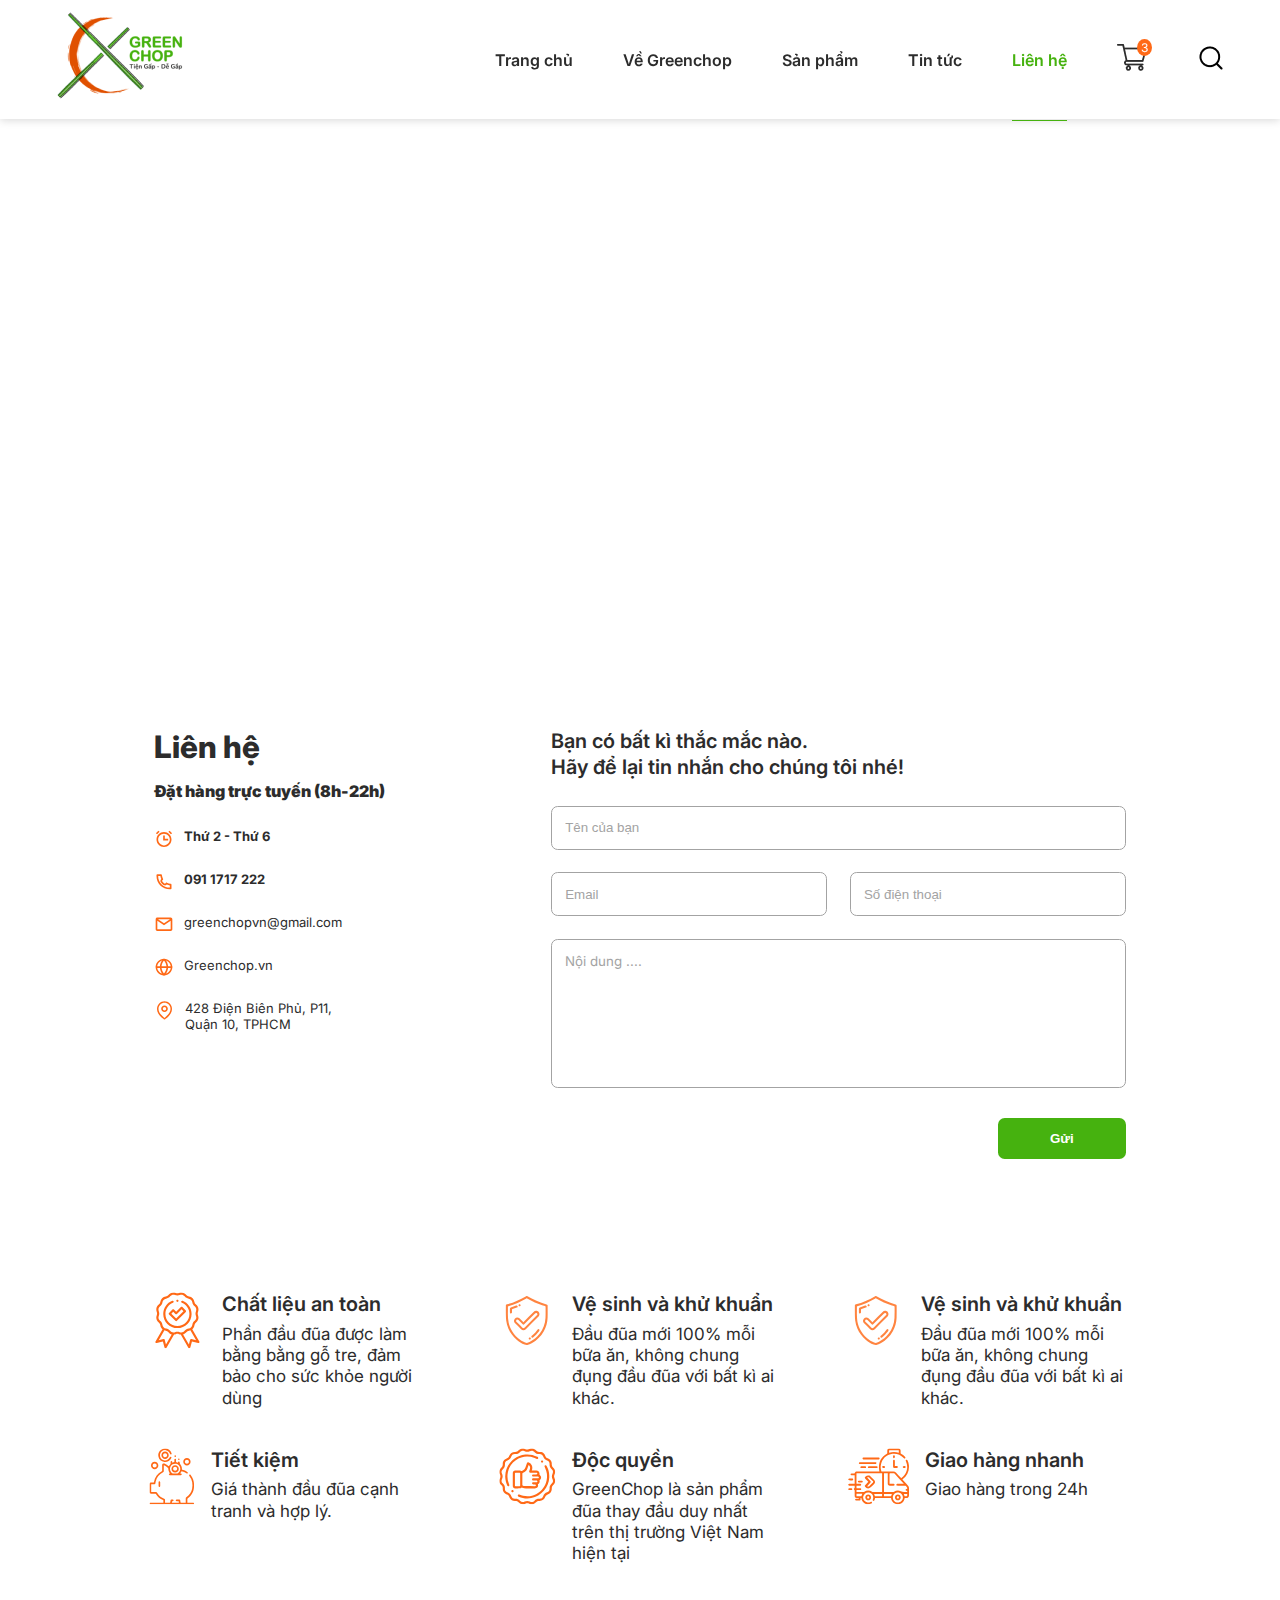
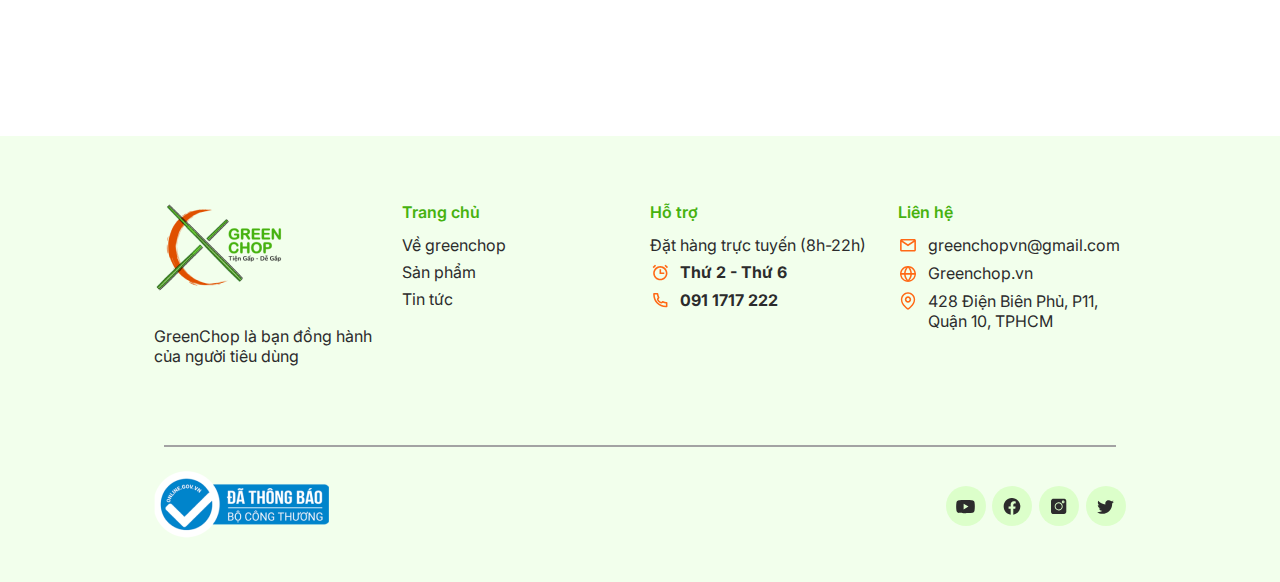
==== commit 7d56a577: "up" ====
--- a/du_an_HTML/contact.html
+++ b/du_an_HTML/contact.html
@@ -16,7 +16,68 @@
     <link rel="stylesheet" href="css/grid.css" />
     <link rel="stylesheet" href="css/style.css" />
   </head>
-  <body>
+  <body class="page">
+    <header class="header">
+      <div class="container">
+        <div class="row align-items-center">
+          <div class="col-4 d-lg-none">
+            <label for="menu-toggle" class="menu-toggle">
+              <i class="fa-solid fa-bars"></i>
+            </label>
+          </div>
+          <div class="col-4 col-lg-2">
+            <div class="logo">
+              <a href="#">
+                <img src="images/logo.png" alt="" />
+              </a>
+            </div>
+            <!-- end logo -->
+          </div>
+          <div class="col-4 col-lg-10">
+            <div class="header-nav">
+              <input type="checkbox" id="menu-toggle" hidden />
+              <label for="menu-toggle" class="menu-overlay"></label>
+              <nav class="menu">
+                <ul>
+                  <li>
+                    <a href="index.html">Trang chủ</a>
+                  </li>
+                  <li>
+                    <a href="greenchop.html">Về Greenchop</a>
+                  </li>
+                  <li>
+                    <a href="products.html">Sản phẩm</a>
+                  </li>
+                  <li>
+                    <a href="news.html">Tin tức</a>
+                  </li>
+                  <li class="active">
+                    <a href="contact.html">Liên hệ</a>
+                  </li>
+                </ul>
+              </nav>
+              <!-- end menu -->
+              <div class="cart-icon">
+                <a href="#">
+                  <img src="images/icons/cart-icon.png" alt="" />
+                  <span>3</span>
+                </a>
+              </div>
+              <!-- end cart-icon -->
+              <div class="search-icon">
+                <a href="#">
+                  <img src="images/icons/search-icon.png" alt="" />
+                </a>
+              </div>
+              <!-- end search-icon -->
+            </div>
+            <!-- end header-nav -->
+          </div>
+        </div>
+      </div>
+    </header>
+    <!-- end header -->
+
     <iframe
       src="https://www.google.com/maps/embed?pb=!1m18!1m12!1m3!1d3153.6393666109917!2d144.9537363153166!3d-37.8162792797517!2m3!1f0!2f0!3f0!3m2!1i1024!2i768!4f13.1!3m3!1m2!1s0x6ad642af0f11fd81%3A0xf5774a2b8a3ef92a!2zVmljdG9yaWEgSGFyb3VyIENlbnRyYWwgRmVkZXJhdGlvbg!5e0!3m2!1sen!2sau!4v1580207734740!5m2!1sen!2sau"
       width="100%"
@@ -589,5 +650,264 @@
       </div>
     </section>
     <!-- end quality -->
+
+    <footer class="footer">
+      <div class="container">
+        <div class="footer-inner">
+          <div class="row">
+            <div class="col-12 col-sm-6 col-xl-3">
+              <div class="footer-item">
+                <img class="logo" src="images/logo.png" alt="" />
+                <p>GreenChop là bạn đồng hành của người tiêu dùng</p>
+              </div>
+              <!--end footer-item -->
+            </div>
+            <!-- end col- -->
+
+            <div class="col-12 col-sm-6 col-xl-3">
+              <div class="footer-item">
+                <p class="title">Trang chủ</p>
+                <ul>
+                  <li>
+                    <a href="#">Về greenchop</a>
+                  </li>
+                  <li>
+                    <a href="#">Sản phẩm</a>
+                  </li>
+                  <li>
+                    <a href="#">Tin tức</a>
+                  </li>
+                </ul>
+              </div>
+              <!--end footer-item -->
+            </div>
+            <!-- end col- -->
+
+            <div class="col-12 col-sm-6 col-xl-3">
+              <div class="footer-item">
+                <p class="title">Hỗ trợ</p>
+                <p>Đặt hàng trực tuyến (8h-22h)</p>
+                <ul>
+                  <li>
+                    <svg
+                      xmlns="http://www.w3.org/2000/svg"
+                      width="21"
+                      height="21"
+                      viewBox="0 0 21 21"
+                      fill="none"
+                    >
+                      <path
+                        d="M10.8325 18.7498C6.71306 18.6956 3.38679 15.3693 3.33249 11.2498C3.38679 7.13041 6.71306 3.80415 10.8325 3.74985C14.9519 3.80415 18.2782 7.13041 18.3325 11.2498C18.2782 15.3693 14.9519 18.6956 10.8325 18.7498ZM10.8325 5.41652C7.62847 5.4587 5.04134 8.04582 4.99916 11.2498C5.04134 14.4539 7.62847 17.041 10.8325 17.0832C14.0365 17.041 16.6236 14.4539 16.6658 11.2498C16.6236 8.04582 14.0365 5.4587 10.8325 5.41652ZM14.9992 12.0832H9.99916V7.08318H11.6658V10.4165H14.9992V12.0832ZM17.7425 6.00652L15.235 3.50652L16.4092 2.32568L18.9175 4.82568L17.7425 6.00568V6.00652ZM3.92166 6.00652L2.74249 4.82568L5.23499 2.32568L6.41416 3.50652L3.92333 6.00652H3.92166Z"
+                        fill="#FF6916"
+                      />
+                    </svg>
+                    <span> <b>Thứ 2 - Thứ 6</b></span>
+                  </li>
+                  <li>
+                    <svg
+                      xmlns="http://www.w3.org/2000/svg"
+                      width="21"
+                      height="21"
+                      viewBox="0 0 21 21"
+                      fill="none"
+                    >
+                      <path
+                        d="M8.11843 7.3184C7.22416 8.07827 6.89644 9.46409 7.66862 10.5758C8.39122 11.6162 9.30144 12.5262 10.3416 13.2485C11.4534 14.0205 12.8391 13.6927 13.5989 12.7984L13.6074 12.8023C14.5778 13.2519 15.6086 13.56 16.6666 13.717V15.9168L16.6657 15.9168L16.6634 15.9168C10.0179 15.9262 4.99288 10.8428 4.99999 4.25315V4.25016H7.19945L7.1996 4.25114C7.35664 5.30904 7.66465 6.33894 8.11426 7.30939L8.11843 7.3184ZM16.6657 17.5835H17.5C17.9602 17.5835 18.3333 17.2104 18.3333 16.7501V12.9983C18.3333 12.5853 18.0308 12.2346 17.6223 12.174L16.9105 12.0683C16.0102 11.9347 15.1338 11.6726 14.3079 11.29L13.6805 10.9994C13.317 10.831 12.885 10.9452 12.6521 11.2712L12.3681 11.6689C12.1192 12.0174 11.644 12.1238 11.2922 11.8795C10.4153 11.2706 9.64671 10.5022 9.0375 9.62507C8.79316 9.27328 8.89961 8.79797 9.24817 8.54905L9.64562 8.26522C9.97172 8.03234 10.0859 7.60034 9.91745 7.23675L9.62651 6.60877C9.24393 5.78299 8.98183 4.90662 8.8482 4.0064L8.74251 3.29446C8.68187 2.88596 8.33119 2.5835 7.91821 2.5835H4.16665C3.70642 2.5835 3.33332 2.95659 3.33332 3.41683V4.25136C3.32522 11.7567 9.09184 17.5942 16.6657 17.5835Z"
+                        fill="#FF6916"
+                      />
+                    </svg>
+                    <span><b>091 1717 222</b></span>
+                  </li>
+                </ul>
+              </div>
+              <!--end footer-item -->
+            </div>
+            <!-- end col- -->
+
+            <div class="col-12 col-sm-6 col-xl-3">
+              <div class="footer-item">
+                <p class="title">Liên hệ</p>
+                <ul>
+                  <li>
+                    <svg
+                      xmlns="http://www.w3.org/2000/svg"
+                      width="21"
+                      height="21"
+                      viewBox="0 0 21 21"
+                      fill="none"
+                    >
+                      <path
+                        d="M17.1666 16.9168H3.83329C2.91282 16.9168 2.16663 16.1706 2.16663 15.2502V5.17766C2.20547 4.28562 2.9404 3.58265 3.83329 3.5835H17.1666C18.0871 3.5835 18.8333 4.32969 18.8333 5.25016V15.2502C18.8333 16.1706 18.0871 16.9168 17.1666 16.9168ZM3.83329 6.80683V15.2502H17.1666V6.80683L10.5 11.2502L3.83329 6.80683ZM4.49996 5.25016L10.5 9.25016L16.5 5.25016H4.49996Z"
+                        fill="#FF6916"
+                      />
+                    </svg>
+                    <span>greenchopvn@gmail.com</span>
+                  </li>
+                  <li>
+                    <svg
+                      xmlns="http://www.w3.org/2000/svg"
+                      width="21"
+                      height="21"
+                      viewBox="0 0 21 21"
+                      fill="none"
+                    >
+                      <path
+                        fill-rule="evenodd"
+                        clip-rule="evenodd"
+                        d="M10.5 4.09816C6.73438 4.09816 3.68178 7.15076 3.68178 10.9163C3.68178 14.6819 6.73438 17.7345 10.5 17.7345C14.2655 17.7345 17.3181 14.6819 17.3181 10.9163C17.3181 7.15076 14.2655 4.09816 10.5 4.09816ZM2.16663 10.9163C2.16663 6.31397 5.89759 2.58301 10.5 2.58301C15.1023 2.58301 18.8333 6.31397 18.8333 10.9163C18.8333 15.5187 15.1023 19.2497 10.5 19.2497C5.89759 19.2497 2.16663 15.5187 2.16663 10.9163Z"
+                        fill="#FF6916"
+                      />
+                      <path
+                        fill-rule="evenodd"
+                        clip-rule="evenodd"
+                        d="M2.16663 10.9163C2.16663 10.4561 2.5058 10.083 2.9242 10.083H18.0757C18.4941 10.083 18.8333 10.4561 18.8333 10.9163C18.8333 11.3766 18.4941 11.7497 18.0757 11.7497H2.9242C2.5058 11.7497 2.16663 11.3766 2.16663 10.9163Z"
+                        fill="#FF6916"
+                      />
+                      <path
+                        fill-rule="evenodd"
+                        clip-rule="evenodd"
+                        d="M8.00023 10.7912C8.05735 13.1556 8.93859 15.4319 10.5 17.2882C12.0615 15.4319 12.9427 13.1556 12.9998 10.7912C12.9427 8.42675 12.0615 6.1504 10.5 4.2941C8.93859 6.1504 8.05735 8.42675 8.00023 10.7912ZM10.5 3.10161L9.88475 2.58301C7.66412 4.8263 6.40213 7.73753 6.33355 10.7751C6.33331 10.7858 6.33331 10.7965 6.33355 10.8072C6.40213 13.8448 7.66412 16.756 9.88475 18.9993C10.0426 19.1588 10.2659 19.2497 10.5 19.2497C10.7341 19.2497 10.9574 19.1588 11.1153 18.9993C13.336 16.756 14.5979 13.8448 14.6665 10.8072C14.6668 10.7965 14.6668 10.7858 14.6665 10.7751C14.5979 7.73753 13.336 4.8263 11.1153 2.58301L10.5 3.10161Z"
+                        fill="#FF6916"
+                      />
+                    </svg>
+                    <span>Greenchop.vn</span>
+                  </li>
+                  <li>
+                    <svg
+                      xmlns="http://www.w3.org/2000/svg"
+                      width="21"
+                      height="21"
+                      viewBox="0 0 21 21"
+                      fill="none"
+                    >
+                      <g clip-path="url(#clip0_90_1965)">
+                        <path
+                          fill-rule="evenodd"
+                          clip-rule="evenodd"
+                          d="M10.5 2.44478C8.9087 2.44478 7.38258 3.08863 6.25736 4.2347C5.13214 5.38076 4.5 6.93516 4.5 8.55594C4.5 10.9225 6.0118 13.2189 7.66946 15.0011C8.48296 15.8757 9.299 16.5917 9.91251 17.0893C10.1408 17.2745 10.3403 17.4287 10.5 17.549C10.6597 17.4287 10.8592 17.2745 11.0875 17.0893C11.701 16.5917 12.517 15.8757 13.3305 15.0011C14.9882 13.2189 16.5 10.9225 16.5 8.55594C16.5 6.93516 15.8679 5.38076 14.7426 4.2347C13.6174 3.08863 12.0913 2.44478 10.5 2.44478ZM10.5 18.4866C10.084 19.1222 10.0838 19.122 10.0836 19.1219L10.0814 19.1204L10.0764 19.117L10.0592 19.1052C10.0446 19.0951 10.0238 19.0806 9.99717 19.0618C9.9439 19.0242 9.86735 18.9694 9.77084 18.8985C9.57791 18.7565 9.30477 18.5494 8.97812 18.2844C8.326 17.7555 7.45454 16.9915 6.58054 16.0518C4.8632 14.2055 3 11.5366 3 8.55594C3 6.52996 3.79018 4.58697 5.1967 3.15439C6.60322 1.72181 8.51088 0.916992 10.5 0.916992C12.4891 0.916992 14.3968 1.72181 15.8033 3.15439C17.2098 4.58697 18 6.52996 18 8.55594C18 11.5366 16.1368 14.2055 14.4195 16.0518C13.5455 16.9915 12.674 17.7555 12.0219 18.2844C11.6952 18.5494 11.4221 18.7565 11.2292 18.8985C11.1327 18.9694 11.0561 19.0242 11.0028 19.0618C10.9762 19.0806 10.9554 19.0951 10.9408 19.1052L10.9236 19.117L10.9186 19.1204L10.917 19.1215C10.9168 19.1217 10.916 19.1222 10.5 18.4866ZM10.5 18.4866L10.916 19.1222C10.6641 19.2932 10.3355 19.293 10.0836 19.1219L10.5 18.4866Z"
+                          fill="#FF6916"
+                        />
+                        <path
+                          fill-rule="evenodd"
+                          clip-rule="evenodd"
+                          d="M10.5 6.75065C9.57948 6.75065 8.83329 7.49684 8.83329 8.41732C8.83329 9.33779 9.57948 10.084 10.5 10.084C11.4204 10.084 12.1666 9.33779 12.1666 8.41732C12.1666 7.49684 11.4204 6.75065 10.5 6.75065ZM7.16663 8.41732C7.16663 6.57637 8.65901 5.08398 10.5 5.08398C12.3409 5.08398 13.8333 6.57637 13.8333 8.41732C13.8333 10.2583 12.3409 11.7507 10.5 11.7507C8.65901 11.7507 7.16663 10.2583 7.16663 8.41732Z"
+                          fill="#FF6916"
+                        />
+                      </g>
+                      <defs>
+                        <clipPath id="clip0_90_1965">
+                          <rect
+                            width="20"
+                            height="20"
+                            fill="white"
+                            transform="translate(0.5 0.0834961)"
+                          />
+                        </clipPath>
+                      </defs>
+                    </svg>
+                    <span>428 Điện Biên Phủ, P11, Quận 10, TPHCM</span>
+                  </li>
+                </ul>
+              </div>
+              <!--end footer-item -->
+            </div>
+            <!-- end col- -->
+          </div>
+        </div>
+        <!-- end footer-inner -->
+
+        <div class="footer-bottom">
+          <div class="row">
+            <div class="col-12 col-sm-6">
+              <a href="#">
+                <img src="images/bocongthuong.png" alt="" />
+              </a>
+            </div>
+            <!-- end-col -->
+            <div class="col-12 col-sm-6">
+              <ul class="socials">
+                <li>
+                  <a href="#"
+                    ><svg
+                      xmlns="http://www.w3.org/2000/svg"
+                      width="23"
+                      height="23"
+                      viewBox="0 0 23 23"
+                      fill="none"
+                    >
+                      <path
+                        d="M11.5056 18.1277H11.4869C11.429 18.1277 5.63956 18.1165 4.1789 17.7198C3.37569 17.5034 2.74842 16.8758 2.5325 16.0725C2.26984 14.5907 2.143 13.088 2.15356 11.5831C2.14678 10.0758 2.27705 8.571 2.54276 7.08727C2.76462 6.28322 3.38914 5.65269 4.19103 5.42314C5.61156 5.0498 11.2414 5.0498 11.4804 5.0498H11.5C11.5588 5.0498 17.3632 5.061 18.8089 5.45767C19.6104 5.67515 20.2364 6.30149 20.4534 7.10314C20.7244 8.59044 20.8517 10.1004 20.8333 11.6121C20.8398 13.1176 20.7093 14.6205 20.4432 16.1023C20.2244 16.9047 19.5968 17.5309 18.794 17.7478C17.3753 18.1239 11.7445 18.1277 11.5056 18.1277ZM9.6389 8.78781L9.63423 14.3878L14.4988 11.5878L9.6389 8.78781Z"
+                        fill="#2C2C2C"
+                      />
+                    </svg>
+                  </a>
+                </li>
+
+                <li>
+                  <a href="#"
+                    ><svg
+                      xmlns="http://www.w3.org/2000/svg"
+                      width="20"
+                      height="21"
+                      viewBox="0 0 20 21"
+                      fill="none"
+                    >
+                      <path
+                        d="M1.66846 10.4186C1.66943 14.5181 4.65046 18.0086 8.69929 18.6511V12.8269H6.58512V10.4186H8.70179V8.58528C8.60717 7.71656 8.90389 6.85077 9.51149 6.22272C10.1191 5.59467 10.9746 5.26946 11.846 5.33528C12.4714 5.34538 13.0953 5.40109 13.7126 5.50195V7.55111H12.6593C12.2967 7.50362 11.9321 7.62338 11.6683 7.87667C11.4044 8.12996 11.2699 8.48935 11.3026 8.85361V10.4186H13.6118L13.2426 12.8278H11.3026V18.6511C15.6814 17.9591 18.7519 13.9601 18.2897 9.55118C17.8276 5.14226 13.9945 1.86689 9.56748 2.09793C5.14043 2.32897 1.66916 5.98554 1.66846 10.4186Z"
+                        fill="#2C2C2C"
+                      />
+                    </svg>
+                  </a>
+                </li>
+
+                <li>
+                  <a href="#"
+                    ><svg
+                      xmlns="http://www.w3.org/2000/svg"
+                      width="16"
+                      height="17"
+                      viewBox="0 0 16 17"
+                      fill="none"
+                    >
+                      <path
+                        d="M1.9972 0.777832C5.77659 0.777832 9.55637 0.777832 13.3358 0.777832C13.3582 0.787174 13.3799 0.801374 13.4034 0.805111C14.5089 0.984477 15.3026 1.89775 15.3034 3.00907C15.306 6.61434 15.3064 10.2196 15.3034 13.8245C15.3023 15.0584 14.3097 16.0512 13.0757 16.0524C9.47004 16.0554 5.86442 16.0595 2.25917 16.0494C1.33011 16.0468 0.652191 15.5916 0.242971 14.7606C0.139825 14.5506 0.0979687 14.3106 0.02771 14.0846C0.02771 10.3055 0.02771 6.52615 0.02771 2.74712C0.0370529 2.72433 0.0508804 2.70266 0.0549913 2.67912C0.188782 1.88579 0.623788 1.31668 1.34917 0.979245C1.55247 0.885078 1.78044 0.8436 1.9972 0.777832ZM7.55698 4.36516C5.23358 4.45036 3.44946 6.47757 3.69649 8.81905C3.91623 10.9031 5.78893 12.6227 8.12578 12.3851C10.2033 12.1736 11.9362 10.3022 11.6951 7.96071C11.478 5.85577 9.6569 4.29416 7.55698 4.36516ZM13.5129 3.93169C13.5021 3.22955 13.0095 2.59952 12.1967 2.57598C11.5046 2.55617 10.8633 3.06176 10.8375 3.88236C10.815 4.58787 11.3364 5.22799 12.1548 5.24555C12.8653 5.26087 13.4677 4.73697 13.5129 3.93169Z"
+                        fill="#2C2C2C"
+                      />
+                      <path
+                        d="M7.70283 5.25391C9.43389 5.25653 10.8346 6.66605 10.829 8.39992C10.8234 10.1241 9.41707 11.5209 7.69013 11.5183C5.95907 11.5157 4.55838 10.1061 4.56398 8.37227C4.56959 6.64811 5.97589 5.25129 7.70283 5.25391Z"
+                        fill="#2C2C2C"
+                      />
+                      <path
+                        d="M12.1694 4.35734C11.9175 4.35622 11.7213 4.15406 11.7258 3.90033C11.7299 3.65557 11.9283 3.46275 12.1754 3.46387C12.4272 3.46499 12.6234 3.66715 12.619 3.92088C12.6148 4.16564 12.416 4.35846 12.1694 4.35734Z"
+                        fill="#2C2C2C"
+                      />
+                    </svg>
+                  </a>
+                </li>
+
+                <li>
+                  <a href="#">
+                    <svg
+                      xmlns="http://www.w3.org/2000/svg"
+                      width="21"
+                      height="21"
+                      viewBox="0 0 21 21"
+                      fill="none"
+                    >
+                      <path
+                        d="M16.896 6.33379C17.6132 5.90506 18.1498 5.22998 18.4056 4.43459C17.7317 4.83443 16.9944 5.11609 16.2256 5.26739C15.1597 4.13981 13.4708 3.86541 12.1027 4.59751C10.7346 5.32962 10.026 6.88698 10.3728 8.39939C7.6125 8.26081 5.04079 6.95692 3.29761 4.81219C2.38788 6.38133 2.85277 8.38722 4.36001 9.39619C3.81498 9.37867 3.28203 9.2311 2.80561 8.96579C2.80561 8.98019 2.80561 8.99459 2.80561 9.00899C2.80593 10.6435 3.95791 12.0515 5.56001 12.3754C5.05446 12.5129 4.52418 12.5332 4.00961 12.4346C4.46017 13.8324 5.74845 14.79 7.21681 14.8186C6.00068 15.7731 4.49879 16.2907 2.95281 16.2882C2.67879 16.2886 2.40498 16.2728 2.13281 16.241C3.70272 17.2498 5.52991 17.7853 7.39601 17.7834C9.99221 17.8012 12.4872 16.7777 14.323 14.9418C16.1588 13.1059 17.1821 10.6108 17.164 8.01459C17.164 7.86579 17.1605 7.71779 17.1536 7.57059C17.826 7.08467 18.4063 6.48271 18.8672 5.79299C18.2408 6.07064 17.5764 6.25293 16.896 6.33379Z"
+                        fill="#2C2C2C"
+                      />
+                    </svg>
+                  </a>
+                </li>
+              </ul>
+            </div>
+          </div>
+        </div>
+        <!-- end-footerbottom -->
+      </div>
+    </footer>
+    <!-- end footer -->
   </body>
 </html>
